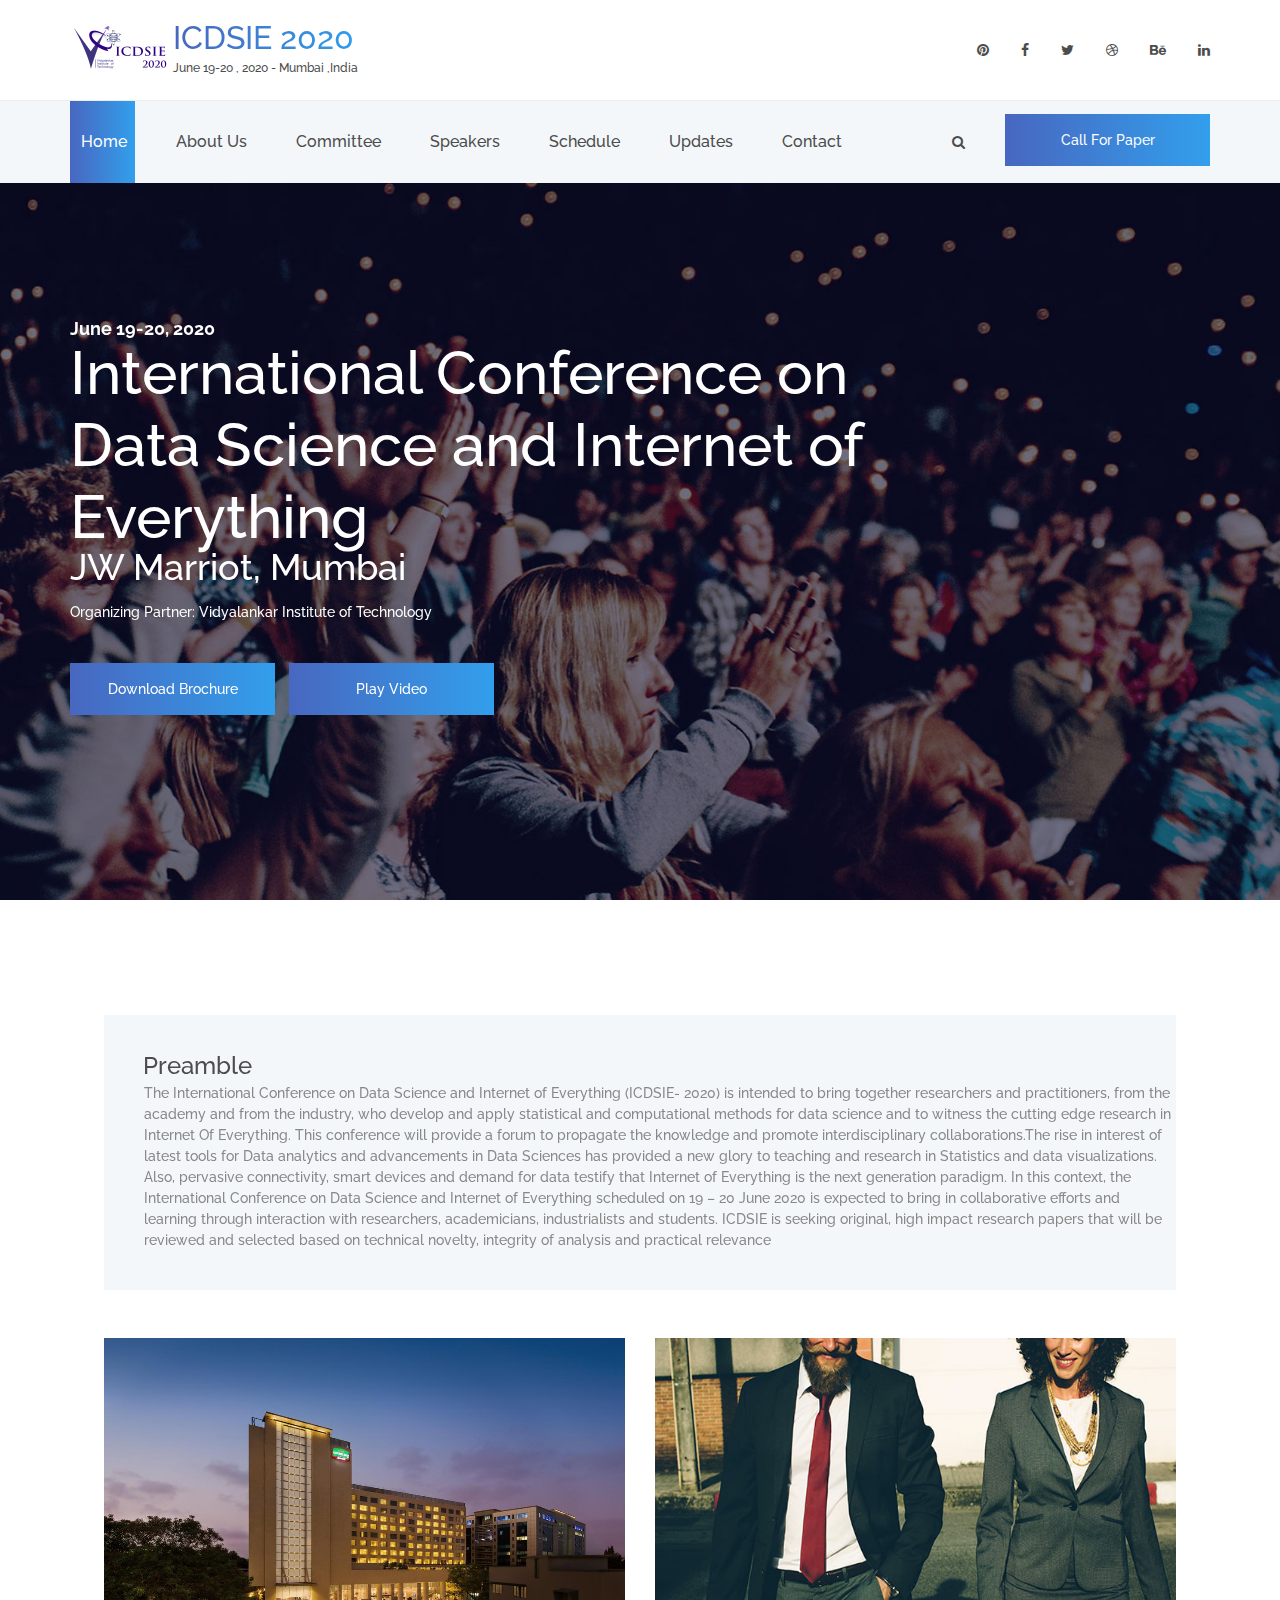
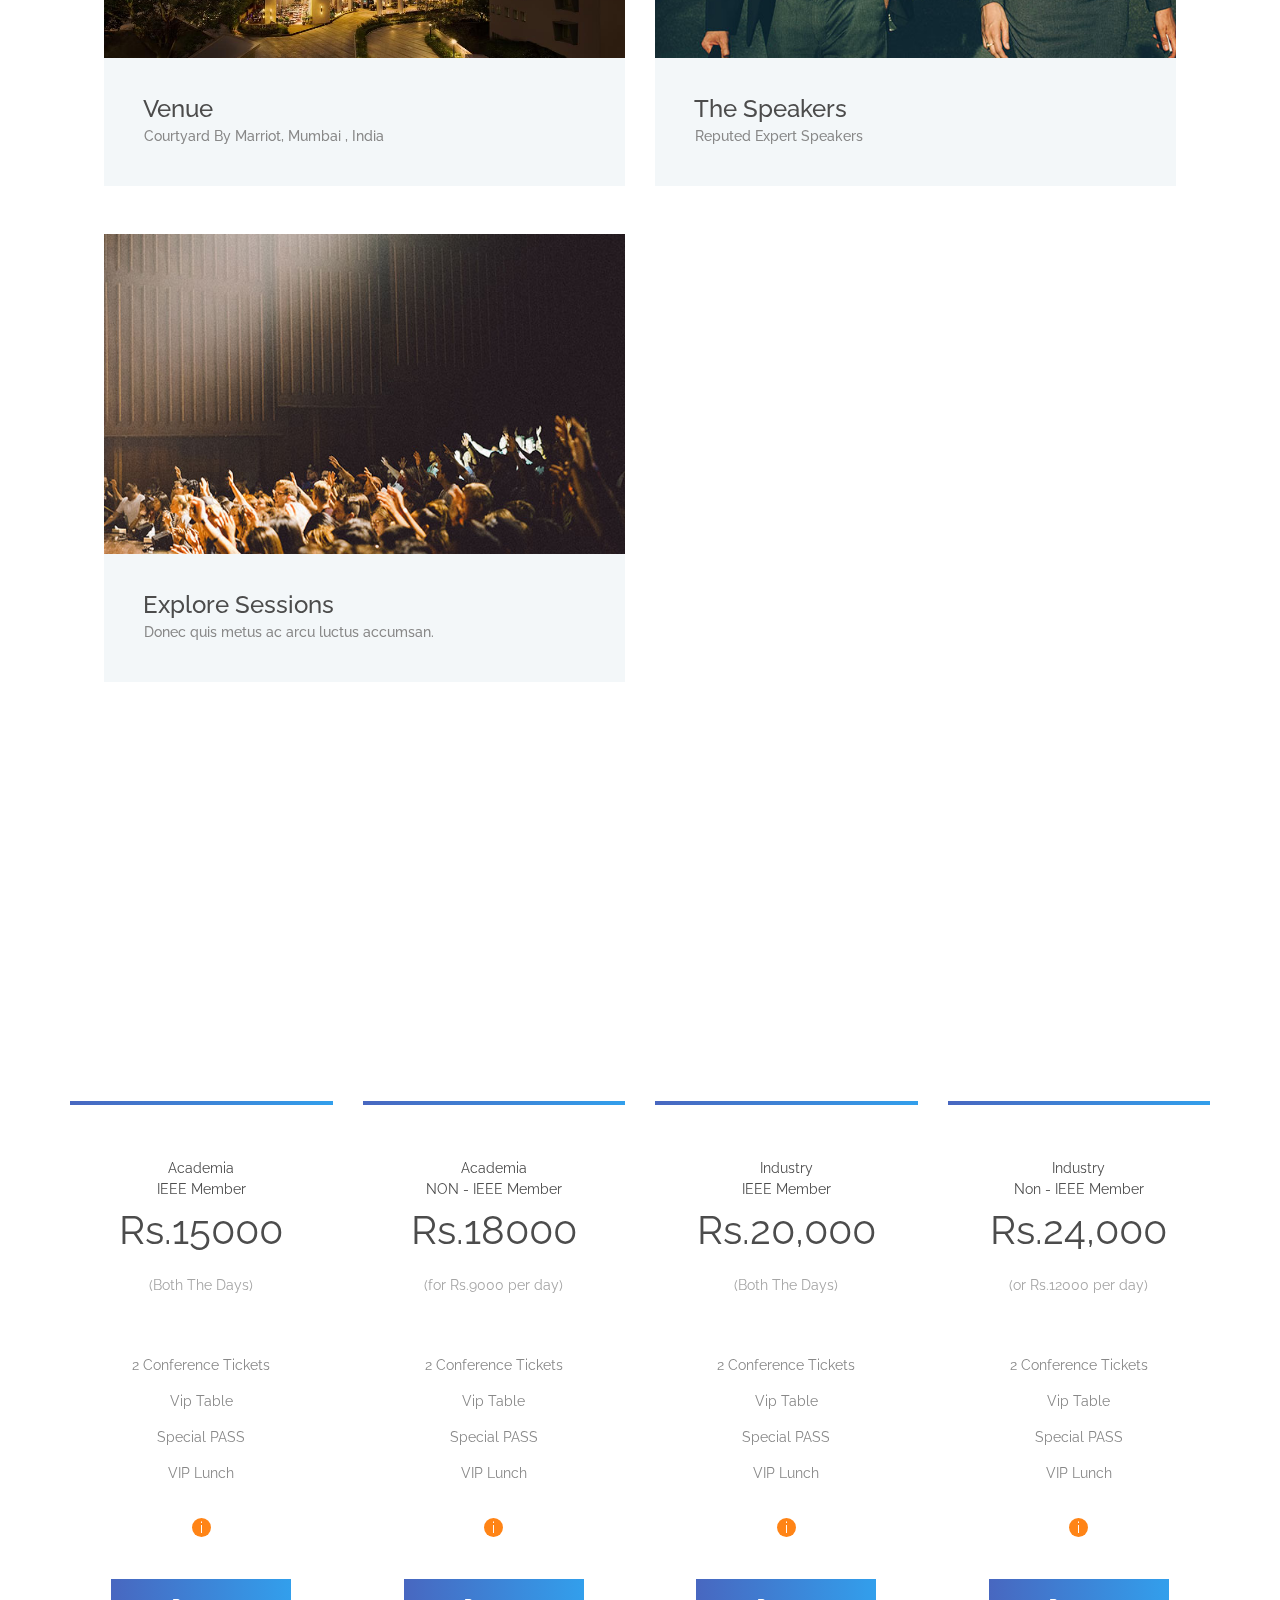
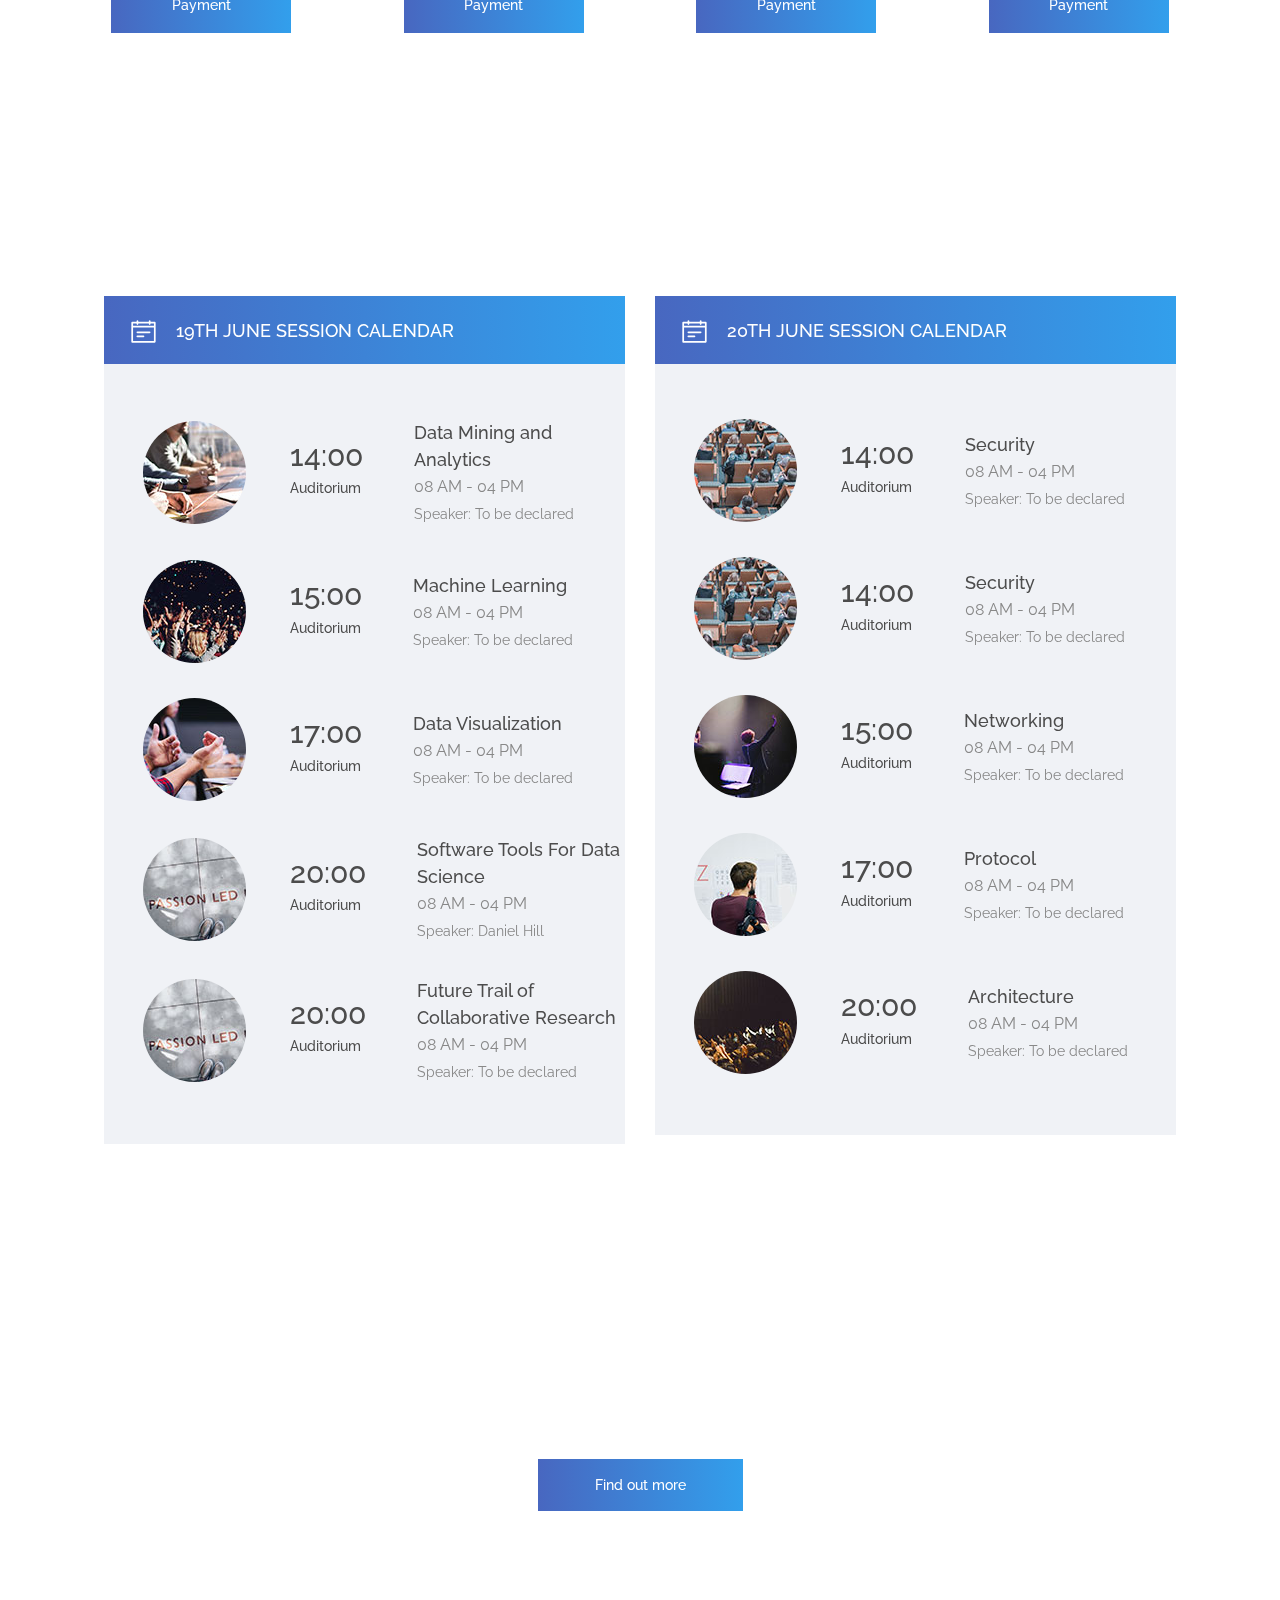
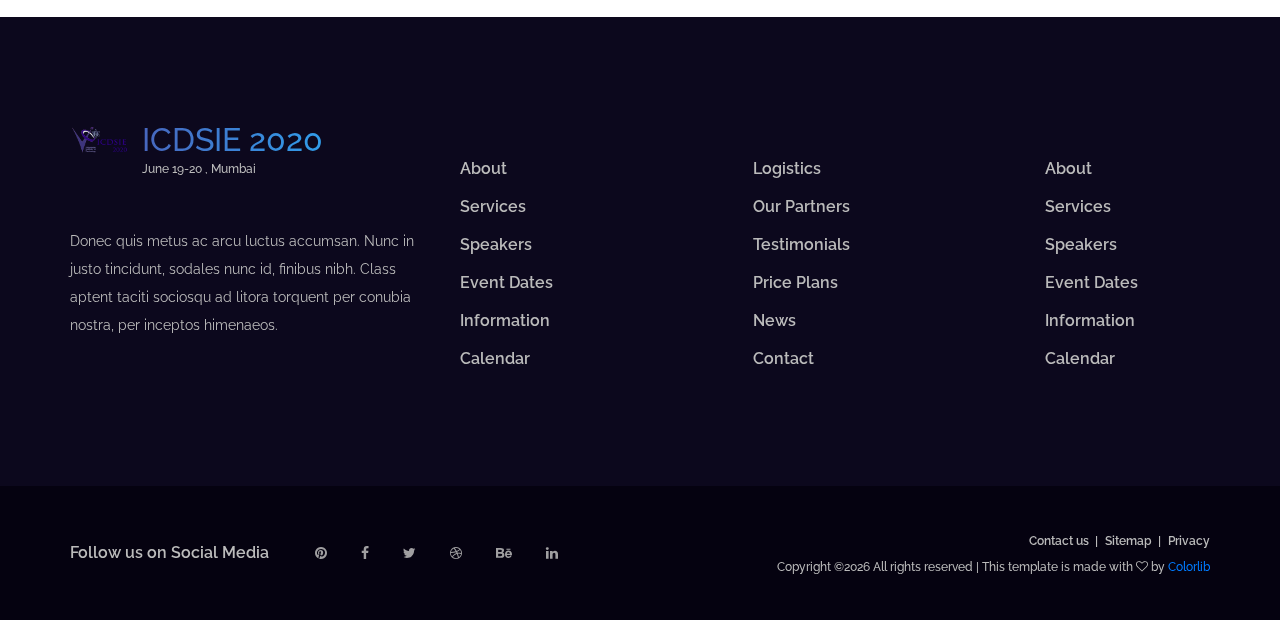
==== index.html @ 47efef25 "06/02-01" ====
<!DOCTYPE html>
<html lang="en">
<head>
<title>ICDSIE: Mumbai Conference</title>
<meta charset="utf-8">
<meta http-equiv="X-UA-Compatible" content="IE=edge">
<meta name="description" content="Conference project">
<meta name="viewport" content="width=device-width, initial-scale=1">
<link rel="stylesheet" type="text/css" href="styles/bootstrap4/bootstrap.min.css">
<link href="plugins/font-awesome-4.7.0/css/font-awesome.min.css" rel="stylesheet" type="text/css">
<link rel="stylesheet" type="text/css" href="plugins/OwlCarousel2-2.2.1/owl.carousel.css">
<link rel="stylesheet" type="text/css" href="plugins/OwlCarousel2-2.2.1/owl.theme.default.css">
<link rel="stylesheet" type="text/css" href="plugins/OwlCarousel2-2.2.1/animate.css">
<link rel="stylesheet" type="text/css" href="styles/main_styles.css">
<link rel="stylesheet" type="text/css" href="styles/responsive.css">
</head>
<body>

<div class="super_container">

	<!-- Menu -->

	<div class="menu trans_500">
		<div class="menu_content d-flex flex-column align-items-center justify-content-center text-center">
			<div class="menu_close_container"><div class="menu_close"></div></div>
			<div class="logo menu_logo">
				<a href="#">
					<div class="logo_container d-flex flex-row align-items-start justify-content-start">
						<div class="logo_image"><div><img src="images/logo2.png" alt=""></div></div>
						<div class="logo_content">
							<div class="logo_text logo_text_not_ie">ICDSIE</div>
							<div class="logo_sub">June 19-20, 2020</div>
						</div>
					</div>
				</a>
			</div>
			<ul>
				<li class="menu_item"><a href="index.html">Home</a></li>
				<li class="menu_item"><a href="#">About us</a></li>
				<li class="menu_item"><a href="#">Speakers</a></li>
				<li class="menu_item"><a href="#">Tickets</a></li>
				<li class="menu_item"><a href="news.html">News</a></li>
				<li class="menu_item"><a href="contact.html">Contact</a></li>
			</ul>
		</div>
		<div class="menu_social">
			<div class="menu_social_title">Follow us on Social Media</div>
			<ul>
				<li><a href="#"><i class="fa fa-pinterest" aria-hidden="true"></i></a></li>
				<li><a href="#"><i class="fa fa-facebook" aria-hidden="true"></i></a></li>
				<li><a href="#"><i class="fa fa-twitter" aria-hidden="true"></i></a></li>
				<li><a href="#"><i class="fa fa-dribbble" aria-hidden="true"></i></a></li>
				<li><a href="#"><i class="fa fa-behance" aria-hidden="true"></i></a></li>
				<li><a href="#"><i class="fa fa-linkedin" aria-hidden="true"></i></a></li>
			</ul>
		</div>
	</div>
	
	<!-- Home -->

	<div class="home">
		<!-- <div class="home_background" style="background-image: url(images/index.jpg)"></div> -->
		<div class="parallax_background parallax-window" data-parallax="scroll" data-image-src="images/index.jpg" data-speed="0.8"></div>

		<!-- Header -->

		<header class="header" id="header">
			<div>
				<div class="header_top">
					<div class="container">
						<div class="row">
							<div class="col">
								<div class="header_top_content d-flex flex-row align-items-center justify-content-start">
									<div>
										<a href="#">
											<div style="width:300px" class="logo_container d-flex flex-row align-items-start justify-content-start">
												<div class="logo_image" style="width:90px"><div style="width:200px"><img src="images/logo2.png" alt="" style="height:50px;" ></div></div>
												<div class="logo_content">
													<div id="logo_text" class="logo_text logo_text_not_ie">ICDSIE 2020</div>
													<div class="logo_sub">June 19-20 , 2020 - Mumbai ,India</div>
												</div>
											</div>
										</a>	
									</div>
									<div class="header_social ml-auto">
										<ul>
											<li><a href="#"><i class="fa fa-pinterest" aria-hidden="true"></i></a></li>
											<li><a href="#"><i class="fa fa-facebook" aria-hidden="true"></i></a></li>
											<li><a href="#"><i class="fa fa-twitter" aria-hidden="true"></i></a></li>
											<li><a href="#"><i class="fa fa-dribbble" aria-hidden="true"></i></a></li>
											<li><a href="#"><i class="fa fa-behance" aria-hidden="true"></i></a></li>
											<li><a href="#"><i class="fa fa-linkedin" aria-hidden="true"></i></a></li>
										</ul>
									</div>
									<div class="hamburger ml-auto"><i class="fa fa-bars" aria-hidden="true"></i></div>
								</div>
							</div>
						</div>
					</div>
				</div>
				<div class="header_nav" id="header_nav_pin">
					<div class="header_nav_inner">
						<div class="header_nav_container">
							<div class="container">
								<div class="row">
									<div class="col">
										<div class="header_nav_content d-flex flex-row align-items-center justify-content-start">
											<nav class="main_nav">
												<ul>
													<li class="active"><a href="index.html">Home</a></li>
													<li><a href="aboutus.html">About Us</a></li>
													<li><a href="speakers.html">Committee</a></li>
                                                    <li><a href="speakers.html">Speakers</a></li>
													<li><a href="schedule.html">Schedule</a></li>
													<li><a href="news.html">Updates</a></li>
													<li><a href="contact.html">Contact</a></li>
												</ul>
											</nav>
											<div class="header_extra ml-auto">
												<div class="header_search"><i class="fa fa-search" aria-hidden="true"></i></div>
												<div class="button header_button"><a href="CallforPaper_for_website_without_technical_logos.pdf" download>Call For Paper</a></div>
											</div>
										</div>
									</div>
								</div>
							</div>
						</div>
						<div class="search_container">
							<div class="container">
								<div class="row">
									<div class="col">
										<div class="search_content d-flex flex-row align-items-center justify-content-end">
											<form action="#" id="search_container_form" class="search_container_form">
												<input type="text" class="search_container_input" placeholder="Search" required>
												<button class="search_container_button"><i class="fa fa-search" aria-hidden="true"></i></button>
											</form>
										</div>
									</div>
								</div>
							</div>
						</div>
					</div>
				</div>	
			</div>
		</header>

		<div class="home_content_container">
			<div class="container">
				<div class="row">
					<div class="col">
						<div class="home_content">
							<div class="home_date">June 19-20, 2020</div>
							<div class="home_title">International Conference on Data Science and Internet of Everything</div>
							<div class="home_location">JW Marriot, Mumbai</div>
							<div class="home_text">Organizing Partner: Vidyalankar Institute of Technology</div>
							<div class="home_buttons">
								<div class="button home_button"><a href="#">Download Brochure</a></div>
								<div class="button home_button"><a href="#">Play Video</a></div>
							</div>
						</div>
					</div>
				</div>
			</div>
		</div>
	</div>

	<!-- Intro -->

	<div class="intro">
		<div class="intro_content d-flex flex-row flex-wrap align-items-start justify-content-between">

			<!-- Intro Item -->
			<div class="intro_item" style="width:100%">
				<div class="intro_body">
					<div class="intro_title"><a href="#">Preamble</a></div>
					<div class="intro_subtitle" style="text-justify:inter-word">The International Conference on Data Science and Internet of Everything (ICDSIE- 2020) is intended to bring together researchers and practitioners, from the academy and from the industry, who develop and apply statistical and computational methods for data science and to witness the cutting edge research in Internet Of Everything. 
        This conference will provide a forum to propagate the knowledge and promote interdisciplinary collaborations.The rise in interest of latest tools for Data analytics and advancements in Data Sciences has provided a new glory to teaching and research in Statistics and data visualizations. Also, pervasive connectivity, smart devices and demand for data testify that Internet of Everything is the next generation paradigm. In this context, the International Conference on Data Science and Internet of Everything scheduled on 19 – 20 June 2020 is expected to bring in collaborative efforts and learning through interaction with researchers, academicians, industrialists and students.
        ICDSIE is seeking original, high impact research papers that will be reviewed and selected based on technical novelty, integrity of analysis and practical relevance
</div>
				</div>
			</div>

			<!-- Intro Item -->
			<div class="intro_item">
				<div class="intro_image"><img src="images/venue_courtyard_marriot_mumbai.jpg" height="320px" width="100%" alt=""></div>
				<div class="intro_body">
					<div class="intro_title"><a href="contact.html">Venue</a></div>
					<div class="intro_subtitle">Courtyard By Marriot, Mumbai , India</div>
				</div>
			</div>

			<!-- Intro Item -->
			<div class="intro_item">
				<div class="intro_image"><img src="images/intro_3.jpg" height="320px" alt=""></div>
				<div class="intro_body">
					<div class="intro_title"><a href="speakers.html">The Speakers</a></div>
					<div class="intro_subtitle">Reputed Expert Speakers</div>
				</div>
			</div>

			<!-- Intro Item -->
			<div class="intro_item">
				<div class="intro_image"><img src="images/intro_4.jpg" height="320px" alt=""></div>
				<div class="intro_body">
					<div class="intro_title"><a href="schedule.html">Explore Sessions</a></div>
					<div class="intro_subtitle">Donec quis metus ac arcu luctus accumsan.</div>
				</div>
			</div>

					</div>
	</div>

	<!-- Pricing -->

	<div class="pricing">
		<div class="parallax_background parallax-window" data-parallax="scroll" data-image-src="images/pricing.jpg" data-speed="0.8"></div>
		<div class="container">
			<div class="row">
				<div class="col text-center">
					<div class="pricing_section_title">Conference Fees Plans</div>
				</div>
			</div>
			<div class="row pricing_row">
				
				<!-- Pricing Item -->
				<div class="col-lg-3 pricing_col">
					<div class="pricing_item">
						<div class="pricing_item_content">
							<div class="pricing_level">Academia</div>
                            <div class="pricing_level">IEEE Member</div>
							<div class="pricing_price" style = "font-size:40px;">Rs.15000 <br><br></div><div style = "font-size=25">(Both The Days)</div>
							<ul class="pricing_list">
								<li>2 Conference Tickets</li>
								<li>Vip Table</li>
								<li>Special PASS</li>
								<li>VIP Lunch</li>
							</ul>
							<div class="pricing_info">
								<a href="#">i</a>
							</div>
							<div class="button pricing_button"><a href="#">Payment</a></div>
						</div>
					</div>
				</div>
                
                <div class="col-lg-3 pricing_col">
					<div class="pricing_item">
						<div class="pricing_item_content">
							<div class="pricing_level">Academia</div>
                            <div class="pricing_level">NON - IEEE Member<br></div>
							<div class="pricing_price" style = "font-size:40px;">Rs.18000<br><br></div><div style = "font-size=25">(for Rs.9000 per day)</div>
							<ul class="pricing_list">
								<li>2 Conference Tickets</li>
								<li>Vip Table</li>
								<li>Special PASS</li>
								<li>VIP Lunch</li>
							</ul>
							<div class="pricing_info">
								<a href="#">i</a>
							</div>
							<div class="button pricing_button"><a href="#">Payment</a></div>
						</div>
					</div>
				</div>
                
                

				<!-- Pricing Item -->
				<div class="col-lg-3 pricing_col">
					<div class="pricing_item">
						<div class="pricing_item_content">
							<div class="pricing_level">Industry</div>
                            <div class="pricing_level">IEEE Member</div>
							<div class="pricing_price" style = "font-size:40px;">Rs.20,000 <br><br></div><div style = "font-size=25">(Both The Days)</div>
							<ul class="pricing_list">
								<li>2 Conference Tickets</li>
								<li>Vip Table</li>
								<li>Special PASS</li>
								<li>VIP Lunch</li>
							</ul>
							<div class="pricing_info">
								<a href="#">i</a>
							</div>
							<div class="button pricing_button"><a href="#">Payment</a></div>
						</div>
					</div>
				</div>
                <!-- Pricing Item -->
				<div class="col-lg-3 pricing_col">
					<div class="pricing_item">
						<div class="pricing_item_content">
							<div class="pricing_level">Industry</div>
                            <div class="pricing_level">Non - IEEE Member</div>
							<div class="pricing_price" style = "font-size:40px;">Rs.24,000 <br><br></div><div style = "font-size=25">(or Rs.12000 per day)</div>
							<ul class="pricing_list">
								<li>2 Conference Tickets</li>
								<li>Vip Table</li>
								<li>Special PASS</li>
								<li>VIP Lunch</li>
							</ul>
							<div class="pricing_info">
								<a href="#">i</a>
							</div>
							<div class="button pricing_button"><a href="#">Payment</a></div>
						</div>
					</div>
				</div>
			</div>
		</div>
	</div>

	<!-- Calendar -->

	<div class="calendar">
		<div class="container reset_container">
			<div class="row">
				<div class="col-xl-6 calendar_col">
					<div class="calendar_container">
						<div class="calendar_title_bar d-flex flex-row align-items-center justify-content-start">
							<div><div class="calendar_icon"><img src="images/calendar.svg" alt=""></div></div>
							<div class="calendar_title">19th June Session calendar</div>
						</div>
						<div class="calendar_items">
							
							<!-- Calendar Item -->
							<div class="calendar_item d-flex flex-row align-items-center justify-content-start">
								<div><div class="calendar_item_image"><img src="images/event_1.jpg" alt=""></div></div>
								<div class="calendar_item_time">
									<div>14:00</div>
									<div>Auditorium</div>
								</div>
								<div class="calendar_item_text">
									<div>Data Mining and Analytics</div>
									<div>08 AM - 04 PM</div>
									<div>Speaker: To be declared</div>
								</div>
							</div>

							<!-- Calendar Item -->
							<div class="calendar_item d-flex flex-row align-items-center justify-content-start">
								<div><div class="calendar_item_image"><img src="images/event_2.jpg" alt=""></div></div>
								<div class="calendar_item_time">
									<div>15:00</div>
									<div>Auditorium</div>
								</div>
								<div class="calendar_item_text">
									<div>Machine Learning</div>
									<div>08 AM - 04 PM</div>
									<div>Speaker: To be declared</div>
								</div>
							</div>

							<!-- Calendar Item -->
							<div class="calendar_item d-flex flex-row align-items-center justify-content-start">
								<div><div class="calendar_item_image"><img src="images/event_3.jpg" alt=""></div></div>
								<div class="calendar_item_time">
									<div>17:00</div>
									<div>Auditorium</div>
								</div>
								<div class="calendar_item_text">
									<div>Data Visualization</div>
									<div>08 AM - 04 PM</div>
									<div>Speaker: To be declared</div>
								</div>
							</div>

							<!-- Calendar Item -->
							<div class="calendar_item d-flex flex-row align-items-center justify-content-start">
								<div><div class="calendar_item_image"><img src="images/event_4.jpg" alt=""></div></div>
								<div class="calendar_item_time">
									<div>20:00</div>
									<div>Auditorium</div>
								</div>
								<div class="calendar_item_text">
									<div>Software Tools For Data Science</div>
									<div>08 AM - 04 PM</div>
									<div>Speaker: Daniel Hill</div>
								</div>
							</div>
                            <!-- Calendar Item -->
							<div class="calendar_item d-flex flex-row align-items-center justify-content-start">
								<div><div class="calendar_item_image"><img src="images/event_4.jpg" alt=""></div></div>
								<div class="calendar_item_time">
									<div>20:00</div>
									<div>Auditorium</div>
								</div>
								<div class="calendar_item_text">
									<div>Future Trail of Collaborative Research</div>
									<div>08 AM - 04 PM</div>
									<div>Speaker: To be declared</div>
								</div>
							</div>

						</div>
					</div>
				</div>

				<div class="col-xl-6 calendar_col">
					<div class="calendar_container">
						<div class="calendar_title_bar d-flex flex-row align-items-center justify-content-start">
							<div><div class="calendar_icon"><img src="images/calendar.svg" alt=""></div></div>
							<div class="calendar_title">20th June Session calendar</div>
						</div>
						<div class="calendar_items">
							
							<!-- Calendar Item -->
							<div class="calendar_item d-flex flex-row align-items-center justify-content-start">
								<div><div class="calendar_item_image"><img src="images/event_5.jpg" alt=""></div></div>
								<div class="calendar_item_time">
									<div>14:00</div>
									<div>Auditorium</div>
								</div>
								<div class="calendar_item_text">
									<div>Security</div>
									<div>08 AM - 04 PM</div>
									<div>Speaker: To be declared</div>
								</div>
							</div>
                            <div class="calendar_item d-flex flex-row align-items-center justify-content-start">
								<div><div class="calendar_item_image"><img src="images/event_5.jpg" alt=""></div></div>
								<div class="calendar_item_time">
									<div>14:00</div>
									<div>Auditorium</div>
								</div>
								<div class="calendar_item_text">
									<div>Security</div>
									<div>08 AM - 04 PM</div>
									<div>Speaker: To be declared</div>
								</div>
							</div>

							<!-- Calendar Item -->
							<div class="calendar_item d-flex flex-row align-items-center justify-content-start">
								<div><div class="calendar_item_image"><img src="images/event_6.jpg" alt=""></div></div>
								<div class="calendar_item_time">
									<div>15:00</div>
									<div>Auditorium</div>
								</div>
								<div class="calendar_item_text">
									<div>Networking</div>
									<div>08 AM - 04 PM</div>
									<div>Speaker: To be declared</div>
								</div>
							</div>

							<!-- Calendar Item -->
							<div class="calendar_item d-flex flex-row align-items-center justify-content-start">
								<div><div class="calendar_item_image"><img src="images/event_7.jpg" alt=""></div></div>
								<div class="calendar_item_time">
									<div>17:00</div>
									<div>Auditorium</div>
								</div>
								<div class="calendar_item_text">
									<div>Protocol</div>
									<div>08 AM - 04 PM</div>
									<div>Speaker: To be declared</div>
								</div>
							</div>

							<!-- Calendar Item -->
							<div class="calendar_item d-flex flex-row align-items-center justify-content-start">
								<div><div class="calendar_item_image"><img src="images/event_8.jpg" alt=""></div></div>
								<div class="calendar_item_time">
									<div>20:00</div>
									<div>Auditorium</div>
								</div>
								<div class="calendar_item_text">
									<div>Architecture</div>
									<div>08 AM - 04 PM</div>
									<div>Speaker: To be declared</div>
                                    
								</div>
							</div>

						</div>
					</div>
				</div>

			</div>
		</div>
	</div>

	<!-- Call to action -->

	<div class="cta">
		<div class="parallax_background parallax-window" data-parallax="scroll" data-image-src="images/cta_1.jpg" data-speed="0.8"></div>
		<div class="container">
			<div class="row">
				<div class="col">
					<div class="cta_content text-center">
						<div class="cta_title">Register. Limited Availability!</div>
						<div class="button cta_button"><a href="#">Find out more</a></div>
					</div>
				</div>
			</div>
		</div>
	</div>

	<!-- Footer -->

	<footer class="footer">
		<div class="footer_content">
			<div class="container">
				<div class="row">
					
					<!-- Footer Column -->
					<div class="col-lg-4 footer_col">
						<div class="footer_about">
							<div>
								<a href="#">
									<div class="logo_container d-flex flex-row align-items-start justify-content-start">
										<div class="logo_image"><div><img src="images/logo2.png" alt=""></div></div>
										<div class="logo_content">
											<div id="logo_text" class="logo_text logo_text_not_ie">ICDSIE 2020</div>
											<div class="logo_sub">June 19-20 , Mumbai</div>
										</div>
									</div>
								</a>	
							</div>
							<div class="footer_about_text">
								<p>Donec quis metus ac arcu luctus accumsan. Nunc in justo tincidunt, sodales nunc id, finibus nibh. Class aptent taciti sociosqu ad litora torquent per conubia nostra, per inceptos himenaeos.</p>
							</div>
						</div>
					</div>

					<!-- Footer Column -->
					<div class="col-lg-3 footer_col">
						<div class="footer_links">
							<ul>
								<li><a href="#">About </a></li>
								<li><a href="#">Services</a></li>
								<li><a href="#">Speakers</a></li>
								<li><a href="#">Event Dates</a></li>
								<li><a href="#">Information</a></li>
								<li><a href="#">Calendar</a></li>
							</ul>
						</div>
					</div>

					<!-- Footer Column -->
					<div class="col-lg-3 footer_col">
						<div class="footer_links">
							<ul>
								<li><a href="#">Logistics</a></li>
								<li><a href="#">Our Partners</a></li>
								<li><a href="#">Testimonials</a></li>
								<li><a href="#">Price Plans</a></li>
								<li><a href="#">News</a></li>
								<li><a href="#">Contact</a></li>
							</ul>
						</div>
					</div>

					<!-- Footer Column -->
					<div class="col-lg-2 footer_col">
						<div class="footer_links">
							<ul>
								<li><a href="#">About </a></li>
								<li><a href="#">Services</a></li>
								<li><a href="#">Speakers</a></li>
								<li><a href="#">Event Dates</a></li>
								<li><a href="#">Information</a></li>
								<li><a href="#">Calendar</a></li>
							</ul>
						</div>
					</div>

				</div>
			</div>
		</div>
		<div class="footer_extra">
			<div class="container">
				<div class="row">
					<div class="col">
						<div class="footer_extra_content d-flex flex-lg-row flex-column align-items-lg-center align-items-start justify-content-lg-start justify-content-center">
							<div class="footer_social">
								<div class="footer_social_title">Follow us on Social Media</div>
								<ul class="footer_social_list">
									<li><a href="#"><i class="fa fa-pinterest" aria-hidden="true"></i></a></li>
									<li><a href="#"><i class="fa fa-facebook" aria-hidden="true"></i></a></li>
									<li><a href="#"><i class="fa fa-twitter" aria-hidden="true"></i></a></li>
									<li><a href="#"><i class="fa fa-dribbble" aria-hidden="true"></i></a></li>
									<li><a href="#"><i class="fa fa-behance" aria-hidden="true"></i></a></li>
									<li><a href="#"><i class="fa fa-linkedin" aria-hidden="true"></i></a></li>
								</ul>
							</div>
							<div class="footer_extra_right ml-lg-auto text-lg-right">
								<div class="footer_extra_links">
									<ul>
										<li><a href="contact.html">Contact us</a></li>
										<li><a href="#">Sitemap</a></li>
										<li><a href="#">Privacy</a></li>
									</ul>
								</div>
								<div class="copyright"><!-- Link back to Colorlib can't be removed. Template is licensed under CC BY 3.0. -->
Copyright &copy;<script>document.write(new Date().getFullYear());</script> All rights reserved | This template is made with <i class="fa fa-heart-o" aria-hidden="true"></i> by <a href="https://colorlib.com" target="_blank">Colorlib</a>
<!-- Link back to Colorlib can't be removed. Template is licensed under CC BY 3.0. --></div>
							</div>
						</div>
					</div>
				</div>
			</div>
		</div>
	</footer>
		
</div>

<script src="js/jquery-3.2.1.min.js"></script>
<script src="styles/bootstrap4/popper.js"></script>
<script src="styles/bootstrap4/bootstrap.min.js"></script>
<script src="plugins/OwlCarousel2-2.2.1/owl.carousel.js"></script>
<script src="plugins/easing/easing.js"></script>
<script src="plugins/parallax-js-master/parallax.min.js"></script>
<script src="js/custom.js"></script>
</body>
</html>
---- styles/main_styles.css ----
@charset "utf-8";
/* CSS Document */

/******************************

[Table of Contents]

1. Fonts
2. Body and some general stuff
3. Menu
4. Home
	4.1 Header
5. Intro
6. Pricing
7. Calendar
8. Call to action
9. Footer



******************************/

/***********
1. Fonts
***********/

@import url('https://fonts.googleapis.com/css?family=Raleway:300,400,400i,500,600,700,800,900');

/*********************************
2. Body and some general stuff
*********************************/

*
{
	margin: 0;
	padding: 0;
	-webkit-font-smoothing: antialiased;
	-webkit-text-shadow: rgba(0,0,0,.01) 0 0 1px;
	text-shadow: rgba(0,0,0,.01) 0 0 1px;
}
body
{
	font-family: 'Raleway', sans-serif;
	font-size: 14px;
	font-weight: 400;
	background: #FFFFFF;
	color: #a5a5a5;
}
div
{
	display: block;
	position: relative;
	-webkit-box-sizing: border-box;
    -moz-box-sizing: border-box;
    box-sizing: border-box;
}
ul
{
	list-style: none;
	margin-bottom: 0px;
}
p
{
	font-family: 'Raleway', sans-serif;
	font-size: 14px;
	line-height: 2;
	font-weight: 400;
	color: #929191;
	-webkit-font-smoothing: antialiased;
	-webkit-text-shadow: rgba(0,0,0,.01) 0 0 1px;
	text-shadow: rgba(0,0,0,.01) 0 0 1px;
}
p a
{
	display: inline;
	position: relative;
	color: inherit;
	border-bottom: solid 1px #ffa07f;
	-webkit-transition: all 200ms ease;
	-moz-transition: all 200ms ease;
	-ms-transition: all 200ms ease;
	-o-transition: all 200ms ease;
	transition: all 200ms ease;
}
p:last-of-type
{
	margin-bottom: 0;
}
a
{
	-webkit-transition: all 200ms ease;
	-moz-transition: all 200ms ease;
	-ms-transition: all 200ms ease;
	-o-transition: all 200ms ease;
	transition: all 200ms ease;
}
a, a:hover, a:visited, a:active, a:link
{
	text-decoration: none;
	-webkit-font-smoothing: antialiased;
	-webkit-text-shadow: rgba(0,0,0,.01) 0 0 1px;
	text-shadow: rgba(0,0,0,.01) 0 0 1px;
}
p a:active
{
	position: relative;
	color: #FF6347;
}
p a:hover
{
	color: #FFFFFF;
	background: #ffa07f;
}
p a:hover::after
{
	opacity: 0.2;
}
::selection
{
	background: #329fec;
	color: #FFFFFF;
}
p::selection
{
	
}
h1{font-size: 48px;}
h2{font-size: 36px;}
h3{font-size: 24px;}
h4{font-size: 18px;}
h5{font-size: 14px;}
h1, h2, h3, h4, h5, h6
{
	font-family: 'Raleway', sans-serif;
	-webkit-font-smoothing: antialiased;
	-webkit-text-shadow: rgba(0,0,0,.01) 0 0 1px;
	text-shadow: rgba(0,0,0,.01) 0 0 1px;
}
h1::selection, 
h2::selection, 
h3::selection, 
h4::selection, 
h5::selection, 
h6::selection
{
	
}
.form-control
{
	color: #db5246;
}
section
{
	display: block;
	position: relative;
	box-sizing: border-box;
}
.clear
{
	clear: both;
}
.clearfix::before, .clearfix::after
{
	content: "";
	display: table;
}
.clearfix::after
{
	clear: both;
}
.clearfix
{
	zoom: 1;
}
.float_left
{
	float: left;
}
.float_right
{
	float: right;
}
.trans_200
{
	-webkit-transition: all 200ms ease;
	-moz-transition: all 200ms ease;
	-ms-transition: all 200ms ease;
	-o-transition: all 200ms ease;
	transition: all 200ms ease;
}
.trans_300
{
	-webkit-transition: all 300ms ease;
	-moz-transition: all 300ms ease;
	-ms-transition: all 300ms ease;
	-o-transition: all 300ms ease;
	transition: all 300ms ease;
}
.trans_400
{
	-webkit-transition: all 400ms ease;
	-moz-transition: all 400ms ease;
	-ms-transition: all 400ms ease;
	-o-transition: all 400ms ease;
	transition: all 400ms ease;
}
.trans_500
{
	-webkit-transition: all 500ms ease;
	-moz-transition: all 500ms ease;
	-ms-transition: all 500ms ease;
	-o-transition: all 500ms ease;
	transition: all 500ms ease;
}
.fill_height
{
	height: 100%;
}
.super_container
{
	width: 100%;
	overflow: hidden;
}
.prlx_parent
{
	overflow: hidden;
}
.prlx
{
	height: 130% !important;
}
.parallax-window
{
    min-height: 400px;
    background: transparent;
}
.parallax_background
{
	position: absolute;
	top: 0;
	left: 0;
	width: 100%;
	height: 100%;
}
.nopadding
{
	padding: 0px !important;
}
.reset_container
{
	max-width: 100%;
	padding-left: 0;
	padding-right: 0;
}
.button
{
	width: 205px;
	height: 52px;
	text-align: center;
	overflow: hidden;
	margin-bottom: 5px;
}
.button::before
{
	display: block;
	position: absolute;
	top: 0;
	left: 0;
	width: 200%;
	height: 100%;
	content: '';
	background-color: #4867c0;
	background-image: linear-gradient(to right, #4867c0, #329fec, #4867c0);
	background: #4867c0;
	background: linear-gradient(to right, #4867c0, #329fec, #4867c0);
	-webkit-transition: all 200ms ease;
	-moz-transition: all 200ms ease;
	-ms-transition: all 200ms ease;
	-o-transition: all 200ms ease;
	transition: all 200ms ease;
}
.button a
{
	display: block;
	position: relative;
	line-height: 52px;
	font-size: 14px;
	font-weight: 500;
	color: #FFFFFF;
	z-index: 1;
}
.button:hover::before
{
	left: -100%;
}

/*********************************
3. Menu
*********************************/

.menu
{
	position: fixed;
	width: 100vw;
	height: 100vh;
	background-color: #4867c0;
	background-image: linear-gradient(to right, #4867c0, #329fec);
	background: #4867c0;
	background: linear-gradient(to right, #4867c0, #329fec);
	z-index: 101;
	opacity: 0;
	visibility: hidden;
}
.menu.active
{
	opacity: 0.98;
	visibility: visible;
}
.menu_content
{
	width: 100%;
	height: 100%;
}
.menu_item
{
	position: relative;
	margin-bottom: 3px;
}
.menu_item:last-child
{
	margin-bottom: 0px;
}
.menu_logo
{
	margin-bottom: 38px;
}
.menu_logo a img
{
	
}
.menu_logo .logo_text,
.menu_logo .logo_sub
{
	color: #FFFFFF;
}
.menu_item a
{
	display: inline-block;
	position: relative;
	font-size: 30px;
	color: #FFFFFF;
	font-weight: 500;
}
.menu_item a::after
{
	display: block;
	position: absolute;
	top: 52%;
	left: 0;
	width: 0;
	height: 4px;
	background: #FFFFFF;
	letter-spacing: 2px;
	content: '';
	z-index: 10;
	pointer-events: none;
	-webkit-transition: all 200ms ease;
	-moz-transition: all 200ms ease;
	-ms-transition: all 200ms ease;
	-o-transition: all 200ms ease;
	transition: all 400ms ease;
}
.menu_item:hover a::after
{
	width: 100%;
}
.menu_close_container
{
	position: absolute;
	top: 94px;
	right: 122px;
	width: 21px;
	height: 21px;
	cursor: pointer;
	-webkit-transform: rotate(45deg);
	-moz-transform: rotate(45deg);
	-ms-transform: rotate(45deg);
	-o-transform: rotate(45deg);
	transform: rotate(45deg);
}
.menu_close
{
	top: 9px;
	width: 21px;
	height: 3px;
	background: #FFFFFF;
	-webkit-transition: all 200ms ease;
	-moz-transition: all 200ms ease;
	-ms-transition: all 200ms ease;
	-o-transition: all 200ms ease;
	transition: all 200ms ease;
}
.menu_close::after
{
	display: block;
	position: absolute;
	top: -9px;
	left: 9px;
	content: '';
	width: 3px;
	height: 21px;
	background: #FFFFFF;
	-webkit-transition: all 200ms ease;
	-moz-transition: all 200ms ease;
	-ms-transition: all 200ms ease;
	-o-transition: all 200ms ease;
	transition: all 200ms ease;
}
.menu_close_container:hover .menu_close,
.menu_close_container:hover .menu_close::after
{
	background: #4867c0;
}
.menu_social
{
	position: absolute;
	left: 50%;
	-webkit-transform: translateX(-50%);
	-moz-transform: translateX(-50%);
	-ms-transform: translateX(-50%);
	-o-transform: translateX(-50%);
	transform: translateX(-50%);
	bottom: 15px;
}
.menu_social_title
{
	display: inline-block;
	font-weight: 500;
	color: #bbbbbb;
}
.menu_social ul
{
	display: inline-block;
	margin-left: 25px;
	white-space: nowrap;
}
.menu_social ul li
{
	display: inline-block;
}
.menu_social ul li:not(:last-child)
{
	margin-right: 15px;
}
.menu_social ul li a i
{
	color: #bbbbbb;
	-webkit-transition: all 200ms ease;
	-moz-transition: all 200ms ease;
	-ms-transition: all 200ms ease;
	-o-transition: all 200ms ease;
	transition: all 200ms ease;
	padding: 5px;
}
.menu_social ul li a i:hover
{
	color: #FFFFFF;
}

/*********************************
4. Home
*********************************/

.home
{
	width: 100%;
	height: 100vh;
}
.home_background
{
	position: absolute;
	top: 0;
	left: 0;
	width: 100%;
	height: 100%;
	background-repeat: no-repeat;
	background-size: cover;
	background-position: center center;
}
.home_content_container
{
	position: absolute;
	left: 0;
	top: 35%;
	width: 100%;
}
.home_content
{
	max-width: 800px;
}
.home_date
{
	font-size: 18px;
	font-weight: 700;
	color: #FFFFFF;
}
.home_title
{
	font-size: 60px;
	font-weight: 500;
	color: #FFFFFF;
	margin-top: -5px;
	line-height: 1.2;
}
.home_location
{
	font-size: 36px;
	font-weight: 500;
	color: #FFFFFF;
	margin-top: -13px;
}
.home_text
{
	font-size: 14px;
	font-weight: 500;
	color: #FFFFFF;
	line-height: 2.14;
	margin-top: 4px;
}
.home_buttons
{
	margin-top: 35px;
}
.home_button
{
	display: inline-block;
}
.home_button:not(:last-child)
{
	margin-right: 10px;
}

/*********************************
4.1 Header
*********************************/

.header
{
	position: fixed;
	top: 0;
	left: 0;
	width: 100%;
	background: #FFFFFF;
	z-index: 100;
}
.header.scrolled
{
	position: fixed;
	top: -127px;
	left: 0;
}
.header_top
{
	width: 100%;
	z-index: 2;
}
.header_top_content
{
	height: 100px;
	-webkit-transition: all 200ms ease;
	-moz-transition: all 200ms ease;
	-ms-transition: all 200ms ease;
	-o-transition: all 200ms ease;
	transition: all 200ms ease;
}
.logo_image div
{
	width: 59px;
	height: 46px;
}
.logo_image div img
{
	max-width: 100%;
}
.logo_content
{
	padding-left: 13px;
}
.logo_text
{
	line-height: 0.94;
	color: #4867c0;
	font-size: 32px;
	font-weight: 500;
	text-align: left;
}
.logo_text_not_ie
{
	background-image: -webkit-linear-gradient(left, #4867c0, #329fec); /* For Chrome and Safari */
    background-image: -moz-linear-gradient(left, #4867c0, #329fec); /* For old Fx (3.6 to 15) */
    background-image: -ms-linear-gradient(left, #4867c0, #329fec); /* For pre-releases of IE 10*/
    background-image: -o-linear-gradient(left, #4867c0, #329fec); /* For old Opera (11.1 to 12.0) */
    background-image: linear-gradient(to right, #4867c0, #329fec); /* Standard syntax; must be last */
    color:transparent;
    -webkit-background-clip: text;
    background-clip: text;
}
.logo_sub
{
	font-size: 12px;
	font-weight: 500;
	color: #4c4c4c;
	margin-top: 5px;
}
.header_social ul
{
	margin-right: -5px;
}
.header_social ul li
{
	display: inline-block;
}
.header_social ul li:not(:last-child)
{
	margin-right: 18px;
}
.header_social ul li a i
{
	color: #4c4c4c;
	padding: 5px;
	-webkit-transition: all 200ms ease;
	-moz-transition: all 200ms ease;
	-ms-transition: all 200ms ease;
	-o-transition: all 200ms ease;
	transition: all 200ms ease;
}
.header_social ul li a i:hover
{
	color: #329fec;
}
.hamburger
{
	display: none;
	cursor: pointer;
}
.hamburger i
{
	font-size: 18px;
	color: #4c4c4c;
	-webkit-transition: all 200ms ease;
	-moz-transition: all 200ms ease;
	-ms-transition: all 200ms ease;
	-o-transition: all 200ms ease;
	transition: all 200ms ease;
}
.hamburger i:hover
{
	color: #329fec;
}
.header_nav
{
	border-top: solid 1px #e9eef2;
	z-index: 2;
}
.header_nav_inner
{
	width: 100%;
}
.header_nav_container
{
	z-index: 1;
	background: #f3f7f9;
}
.header_nav_content
{
	height: 82px;
}
.main_nav
{
	height: 100%;
}
.main_nav ul
{
	height: 100%;
}
.main_nav ul li
{
	display: inline-block;
	position: relative;
	height: 100%;
}
.main_nav ul li::after
{
	display: block;
	position: absolute;
	top: 0;
	left: 0;
	width: 100%;
	height: 100%;
	content: '';
	background-color: #4867c0;
	background-image: linear-gradient(to right, #4867c0, #329fec);
	background: #4867c0;
	background: linear-gradient(to right, #4867c0, #329fec);
	opacity: 0;
	z-index: 0;
	-webkit-transition: all 200ms ease;
	-moz-transition: all 200ms ease;
	-ms-transition: all 200ms ease;
	-o-transition: all 200ms ease;
	transition: all 200ms ease;
}
.main_nav ul li:not(:last-child)
{
	margin-right: 26px;
}
.main_nav ul li:hover::after,
.main_nav ul li.active::after
{
	opacity: 1;
}
.main_nav ul li a
{
	display: block;
	position: relative;
	height: 100%;
	line-height: 82px;
	font-size: 16px;
	font-weight: 500;
	color: #4c4c4c;
	padding-left: 11px;
	padding-right: 8px;
	z-index: 1;
	-webkit-transition: all 200ms ease;
	-moz-transition: all 200ms ease;
	-ms-transition: all 200ms ease;
	-o-transition: all 200ms ease;
	transition: all 200ms ease;
}
.main_nav ul li a:hover,
.main_nav ul li.active a
{
	color: #FFFFFF;
}
.search_container
{
	position: absolute;
	left: 0;
	bottom: 0;
	width: 100%;
	background-color: #4867c0;
	background-image: linear-gradient(to right, #4867c0, #329fec);
	background: #4867c0;
	background: linear-gradient(to right, #4867c0, #329fec);
	z-index: 0;
	-webkit-transition: all 200ms ease;
	-moz-transition: all 200ms ease;
	-ms-transition: all 200ms ease;
	-o-transition: all 200ms ease;
	transition: all 200ms ease;
}
.search_container.active
{
	bottom: -60px;
}
.search_content
{
	width: 100%;
	height: 60px;
}
.search_container_form
{
	position: relative;
	width: 300px;
}
.search_container_input
{
	width: 100%;
	height: 40px;
	border: none;
	outline: none;
	padding-left: 20px;
}
.search_container_button
{
	position: absolute;
	top: 0;
	right: 0;
	width: 40px;
	height: 40px;
	border: none;
	outline: none;
	cursor: pointer;
}
.header_search
{
	display: inline-block;
	vertical-align: middle;
	padding: 10px;
	cursor: pointer;
}
.header_search i
{
	color: #4c4c4c;
	-webkit-transition: all 200ms ease;
	-moz-transition: all 200ms ease;
	-ms-transition: all 200ms ease;
	-o-transition: all 200ms ease;
	transition: all 200ms ease;
}
.header_search:hover i
{
	color: #329fec;
}
.header_button
{
	display: inline-block;
	vertical-align: middle;
	margin-left: 26px;
}

/*********************************
5. Intro
*********************************/

.intro
{
	width: 100%;
	background: #FFFFFF;
	padding-top: 115px;
	padding-bottom: 67px;
	padding-left: 144px;
	padding-right: 144px;
}
.intro_content
{
	flex-grow: 1;
}
.intro_item
{
	width: calc((100% - 60px) / 3);
	background: #f3f7f9;
	margin-bottom: 48px;
}
.intro_image
{
	width: 100%;
}
.intro_image img
{
	max-width: 100%;
}
.intro_body
{
	padding-left: 39px;
	padding-top: 33px;
	padding-bottom: 39px;
}
.intro_body::after
{
	display: block;
	position: absolute;
	top: 0;
	left: 0;
	width: 100%;
	height: 100%;
	content: '';
	background-color: #4867c0;
	background-image: linear-gradient(to right, #4867c0, #329fec);
	background: #4867c0;
	background: linear-gradient(to right, #4867c0, #329fec);
	opacity: 0;
	-webkit-transition: all 200ms ease;
	-moz-transition: all 200ms ease;
	-ms-transition: all 200ms ease;
	-o-transition: all 200ms ease;
	transition: all 200ms ease;
}
.intro_item:hover .intro_body::after
{
	opacity: 1;
}
.intro_title a
{
	position: relative;
	font-size: 24px;
	font-weight: 500;
	color: #4c4c4c;
	z-index: 1;
}
.intro_item:hover .intro_title a,
.intro_item:hover .intro_subtitle
{
	color: #FFFFFF;
}
.intro_subtitle
{
	font-size: 14px;
	font-weight: 500;
	color: #888888;
	margin-top: -1px;
	padding-left: 1px;
	z-index: 1;
	-webkit-transition: all 200ms ease;
	-moz-transition: all 200ms ease;
	-ms-transition: all 200ms ease;
	-o-transition: all 200ms ease;
	transition: all 200ms ease;
}

/*********************************
6. Pricing
*********************************/

.pricing
{
	width: 100%;
	padding-top: 87px;
	padding-bottom: 73px;
}
.pricing_section_title
{
	font-size: 48px;
	color: #FFFFFF;
}
.pricing_row
{
	margin-top: 145px;
}
.pricing_item
{
	width: 100%;
	padding-top: 57px;
	padding-bottom: 70px;
	text-align: center;
	background: #FFFFFF;
}
.pricing_item_content
{
	width: 100%;
	height: 100%;
	z-index: 10;
}
.pricing_item_mid
{
	left: -30px;
	top: -42px;
	width: calc(100% + 60px);
	padding-bottom: 71px;
	padding-top: 54px;
	box-shadow: 0px 2px 54px rgba(0,0,0,0.65);
	z-index: 1;
}
.pricing_item::after
{
	display: block;
	position: absolute;
	top: 0;
	left: 0;
	width: 100%;
	height: 4px;
	background-color: #4867c0;
	background-image: linear-gradient(to right, #4867c0, #329fec);
	background: #4867c0;
	background: linear-gradient(to right, #4867c0, #329fec);
	content: '';
}
.pricing_item_mid::after
{
	height: 100%;
}
.pricing_level
{
	font-size: 14px;
	color: #4c4c4c;
}
.pricing_item_mid .pricing_level
{
	color: #FFFFFF;
}
.pricing_item_mid .pricing_level
{
	text-transform: uppercase;
}
.pricing_price
{
	font-size: 60px;
	color: #4c4c4c;
	line-height: 0.75;
	margin-top: 15px;
}
.pricing_item_mid .pricing_price
{
	color: #FFFFFF;
	margin-top: 32px;
}
.pricing_price span
{
	font-size: 24px;
	vertical-align: super;
}
.pricing_list
{
	margin-top: 59px;
}
.pricing_list li
{
	font-size: 14px;
	color: #888888;
}
.pricing_item_mid .pricing_list
{
	margin-top: 97px;
}
.pricing_item_mid .pricing_list li
{
	color: #FFFFFF;
}
.pricing_list li:not(:last-child)
{
	margin-bottom: 15px;
}
.pricing_info
{
	width: 19px;
	height: 19px;
	border-radius: 50%;
	background: #ff8416;
	margin-left: auto;
	margin-right: auto;
	margin-top: 34px;
	-webkit-transition: all 200ms ease;
	-moz-transition: all 200ms ease;
	-ms-transition: all 200ms ease;
	-o-transition: all 200ms ease;
	transition: all 200ms ease;
}
.pricing_item_mid .pricing_info
{
	margin-top: 74px;
}
.pricing_info:hover
{
	-webkit-transform: scale(1.3);
	-moz-transform: scale(1.3);
	-ms-transform: scale(1.3);
	-o-transform: scale(1.3);
	transform: scale(1.3);
}
.pricing_info a
{
	display: block;
	position: relative;
	color: #FFFFFF;
}
.pricing_button
{
	width: 180px;
	height: 54px;
	margin-left: auto;
	margin-right: auto;
	margin-top: 42px;
}
.pricing_item_mid .pricing_button
{
	background: #FFFFFF;
}
.pricing_item_mid .pricing_button::before
{
	display: none;
}
.pricing_item_mid .pricing_button a
{
	color: #4c4c4c;
	font-weight: 600;
	line-height: 54px;
}

/*********************************
7. Calendar
*********************************/

.calendar
{
	width: 100%;
	background: #FFFFFF;
	padding-top: 115px;
	padding-bottom: 111px;
	padding-left: 141px;
	padding-right: 141px;
}
.calendar_container
{
	width: 100%;
	background: #f0f2f6;
}
.calendar_title_bar
{
	width: 100%;
	height: 68px;
	padding-left: 26px;
	background-color: #4867c0;
	background-image: linear-gradient(to right, #4867c0, #329fec);
	background: #4867c0;
	background: linear-gradient(to right, #4867c0, #329fec);
}
.calendar_icon
{
	width: 27px;
	height: 25px;
}
.calendar_icon img
{
	max-width: 100%;
}
.calendar_title
{
	font-size: 18px;
	font-weight: 500;
	text-transform: uppercase;
	color: #FFFFFF;
	margin-left: 19px;
}
.calendar_items
{
	width: 100%;
	padding-top: 55px;
	padding-bottom: 61px;
}
.calendar_item
{
	width: 100%;
	padding-left: 39px;
}
.calendar_item:not(:last-child)
{
	margin-bottom: 35px;
}
.calendar_item_image
{
	width: 103px;
	height: 103px;
	border-radius: 50%;
	overflow: hidden;
}
.calendar_item_image img
{
	max-width: 100%;
}
.calendar_item_time
{
	margin-left: 74px;
}
.calendar_item_time div:first-child
{
	font-size: 30px;
	font-weight: 500;
	color: #4c4c4c;
	line-height: 0.75;
}
.calendar_item_time div:last-child
{
	font-size: 14px;
	font-weight: 500;
	color: #4c4c4c;
	margin-top: 11px;
}
.calendar_item_text
{
	margin-left: 111px;
}
.calendar_item_text div:first-child
{
	font-size: 18px;
	font-weight: 500;
	color: #4c4c4c;
}
.calendar_item_text div:nth-child(2)
{
	font-size: 16px;
	font-weight: 400;
	color: #888888;
	margin-top: 2px;
}
.calendar_item_text div:last-child
{
	font-size: 14px;
	font-weight: 400;
	color: #888888;
	margin-top: 5px;
}

/*********************************
8. Call to action
*********************************/

.cta
{
	width: 100%;
	padding-top: 105px;
	padding-bottom: 101px;
}
.cta_title
{
	font-size: 48px;
	color: #FFFFFF;
	font-weight: 400;
}
.cta_button
{
	margin-left: auto;
	margin-right: auto;
	margin-top: 27px;
}

/*********************************
9. Footer
*********************************/

.footer
{
	width: 100%;
	background: #0c081d;	
}
.footer_content
{
	padding-top: 108px;
	padding-bottom: 115px;
}
.footer_about
{
	width: 100%;
}
.footer .logo_sub
{
	color: #bbbbbb;
}
.footer_about_text
{
	margin-top: 49px;
}
.footer_about_text p
{
	color: #bbbbbb;
}
.footer_links
{
	padding-top: 32px;
}
.footer_links ul li:not(:last-child)
{
	margin-bottom: 14px;
}
.footer_links ul li a
{
	font-size: 16px;
	font-weight: 600;
	color: #bbbbbb;
}
.footer_extra
{
	width: 100%;
	background: #050210;
}
.footer_extra_content
{
	width: 100%;
	height: 134px;
}
.footer_social_title
{
	display: inline-block;
	font-size: 16px;
	font-weight: 600;
	color: #bbbbbb;
	vertical-align: middle;
}
.footer_social_list
{
	display: inline-block;
	margin-left: 42px;
	vertical-align: middle;
}
.footer_social_list li
{
	display: inline-block;
}
.footer_social_list li:not(:last-child)
{
	margin-right: 30px;
}
.footer_social_list li a i
{
	color: #a09fa1;
	-webkit-transition: all 200ms ease;
	-moz-transition: all 200ms ease;
	-ms-transition: all 200ms ease;
	-o-transition: all 200ms ease;
	transition: all 200ms ease;
}
.footer_social_list li a i:hover
{
	color: #329fec;
}
.footer_extra_links ul li
{
	display: inline-block;
	position: relative;
}
.footer_extra_links ul li a
{
	font-size: 12px;
	font-weight: 600;
	color: #bbbbbb;
	-webkit-transition: all 200ms ease;
	-moz-transition: all 200ms ease;
	-ms-transition: all 200ms ease;
	-o-transition: all 200ms ease;
	transition: all 200ms ease;
}
.footer_extra_links ul li a:hover
{
	color: #329fec;
}
.footer_extra_links ul li:not(:last-child)::after
{
	display: inline-block;
	content: '|';
	margin-left: 6px;
	margin-right: 3px;
	font-size: 12px;
	font-weight: 600;
	color: #bbbbbb;
}
.copyright
{
	font-size: 12px;
	font-weight: 500;
	color: #bbbbbb;
	margin-top: 7px;
}
---- styles/responsive.css ----
@charset "utf-8";
/* CSS Document */

/******************************

[Table of Contents]

1. 1600px
2. 1440px
3. 1280px
4. 1199px
5. 1024px
6. 991px
7. 959px
8. 880px
9. 768px
10. 767px
11. 539px
12. 479px
13. 400px

******************************/

/************
1. 1600px
************/

@media only screen and (max-width: 1600px)
{
	
}

/************
2. 1440px
************/

@media only screen and (max-width: 1440px)
{
	.intro, .calendar
	{
		padding-left: 104px;
		padding-right: 104px;
	}
	.calendar_item_time
	{
		margin-left: 44px;
	}
	.calendar_item_text
	{
		margin-left: 51px;
	}
}

/************
3. 1380px
************/

@media only screen and (max-width: 1380px)
{
	.intro_item
	{
		width: calc((100% - 30px) / 2);
		background: #f3f7f9;
		margin-bottom: 48px;
	}
}

/************
3. 1280px
************/

@media only screen and (max-width: 1280px)
{
	
}

/************
4. 1199px
************/

@media only screen and (max-width: 1199px)
{
	.calendar_item_time
	{
		margin-left: 74px;
	}
	.calendar_item_text
	{
		margin-left: 111px;
	}
	.calendar_col:not(:last-child)
	{
		margin-bottom: 30px;
	}
}

/************
4. 1100px
************/

@media only screen and (max-width: 1100px)
{
	
}

/************
5. 1024px
************/

@media only screen and (max-width: 1024px)
{
	
}

/************
6. 991px
************/
@media only screen and (min-width: 992px)
{
	
}
@media only screen and (max-width: 991px)
{
	.header_nav,
	.search_container,
	.header_social
	{
		display: none !important;
	}
	.header
	{
		position: fixed;
		top: 0;
		left: 0;
	}
	.header.scrolled
	{
		top: 0;
	}
	.hamburger
	{
		display: block;
	}
	.logo_image div
	{
		width: 49px;
	}
	.logo_text
	{
		font-size: 24px;
	}
	.header_top_content
	{
		height: 100px;
	}
	.home_title
	{
		font-size: 48px;
	}
	.menu_social
	{
		text-align: center;
	}
	.menu_social_title
	{
		display: block;
	}
	.menu_social ul
	{
		display: block;
		margin-left: 0;
	}
	.intro,
	.calendar
	{
		padding-left: 60px;
		padding-right: 60px;
	}
	.pricing_col:not(:last-child)
	{
		margin-bottom: 30px;
	}
	.pricing_item_mid
	{
		left: 0px;
		top: 0px;
		width: 100%;
	}
	.footer_col:not(:last-child)
	{
		margin-bottom: 60px;
	}
	.footer_extra_content
	{
		height: auto;
		padding-top: 50px;
		padding-bottom: 50px;
	}
	.footer_extra_links
	{
		margin-top: 10px;
	}
	.copyright
	{
		margin-top: 13px;
	}
}

/************
7. 959px
************/

@media only screen and (max-width: 959px)
{
	
}

/************
8. 880px
************/

@media only screen and (max-width: 880px)
{
	
}

/************
9. 768px
************/

@media only screen and (max-width: 768px)
{
	
}

/************
10. 767px
************/

@media only screen and (max-width: 767px)
{
	.home_title
	{
		font-size: 36px;
	}
	.home_location
	{
		font-size: 24px;
		margin-top: -2px;
	}
	.home_buttons
	{
		margin-top: 44px;
	}
	.intro,
	.calendar
	{
		padding-left: 30px;
		padding-right: 30px;
	}
	.intro_item
	{
		width: 100%;
	}
	.calendar_item_time
	{
		margin-left: 44px;
	}
	.calendar_item_text
	{
		margin-left: 51px;
	}
	.cta_title
	{
		font-size: 36px;
	}
}

/************
11. 575px
************/

@media only screen and (max-width: 575px)
{
	p
	{
		font-size: 13px;
	}
	.header_top_content
	{
		height: 60px;
	}
	.logo_image div
	{
		width: 39px;
		height: 32px;
	}
	.logo_content
	{
		padding-left: 10px;
	}
	.logo_text
	{
		font-size: 14px;
	}
	.logo_sub
	{
		font-size: 9px;
	}
	.menu_close_container
	{
		top: 19px;
		right: 30px;
	}
	.menu_item a
	{
		font-size: 18px;
	}
	.menu_item a::after
	{
		height: 2px;
	}
	.menu_social
	{
		bottom: 10px;
	}
	.menu_social_title
	{
		display: none;
	}
	.menu_social ul
	{
		display: block;
	}
	.menu_social ul
	{
		margin-left: 0;
		margin-top: 10px;
	}
	.menu_social
	{
		text-align: center;
	}
	.button
	{
		width: 165px;
		height: 42px;
	}
	.button a
	{
		line-height: 42px;
		font-size: 12px;
	}
	.home_content_container
	{
		top: 35%;
	}
	.intro,
	.calendar
	{
		padding-left: 15px;
		padding-right: 15px;
	}
	.calendar_item
	{
		padding-left: 20px;
	}
	.calendar_item_image
	{
		width: 73px;
		height: 73px;
	}
	.calendar_item_time
	{
		margin-left: 25px;
	}
	.calendar_item_text
	{
		margin-left: 30px;
	}
	.calendar_item_time div:first-child
	{
		font-size: 24px;
	}
	.calendar_item_time div:last-child
	{
		font-size: 13px;
	}
	.calendar_item_text div:first-child
	{
		font-size: 16px;
	}
	.calendar_item_text div:nth-child(2)
	{
		font-size: 14px;
	}
	.calendar_item_text div:last-child
	{
		font-size: 13px;
		margin-top: 3px;
	}
	.cta_title
	{
		font-size: 24px;
	}
	.footer_social_list
	{
		display: block;
		margin-left: 0;
		margin-top: 10px;
	}
	.footer_extra_links
	{
		margin-top: 25px;
	}
	.footer_links ul li a,
	.footer_social_title
	{
		font-size: 14px;
	}
	.footer_social_list li:not(:last-child)
	{
		margin-right: 22px;
	}
}

/************
11. 539px
************/

@media only screen and (max-width: 539px)
{
	
}

/************
12. 480px
************/

@media only screen and (max-width: 480px)
{
	.home_date
	{
		font-size: 12px;
	}
	.home_title
	{
		font-size: 24px;
		margin-top: 3px;
	}
	.home_location
	{
		font-size: 16px;
		margin-top: 4px;
	}
	.home_text
	{
		display: none;
		font-size: 13px;
		margin-top: 3px;
	}
	.home_buttons
	{
		margin-top: 34px;
	}
}

/************
13. 479px
************/

@media only screen and (max-width: 479px)
{
	
}

/************
14. 400px
************/

@media only screen and (max-width: 400px)
{
	
}
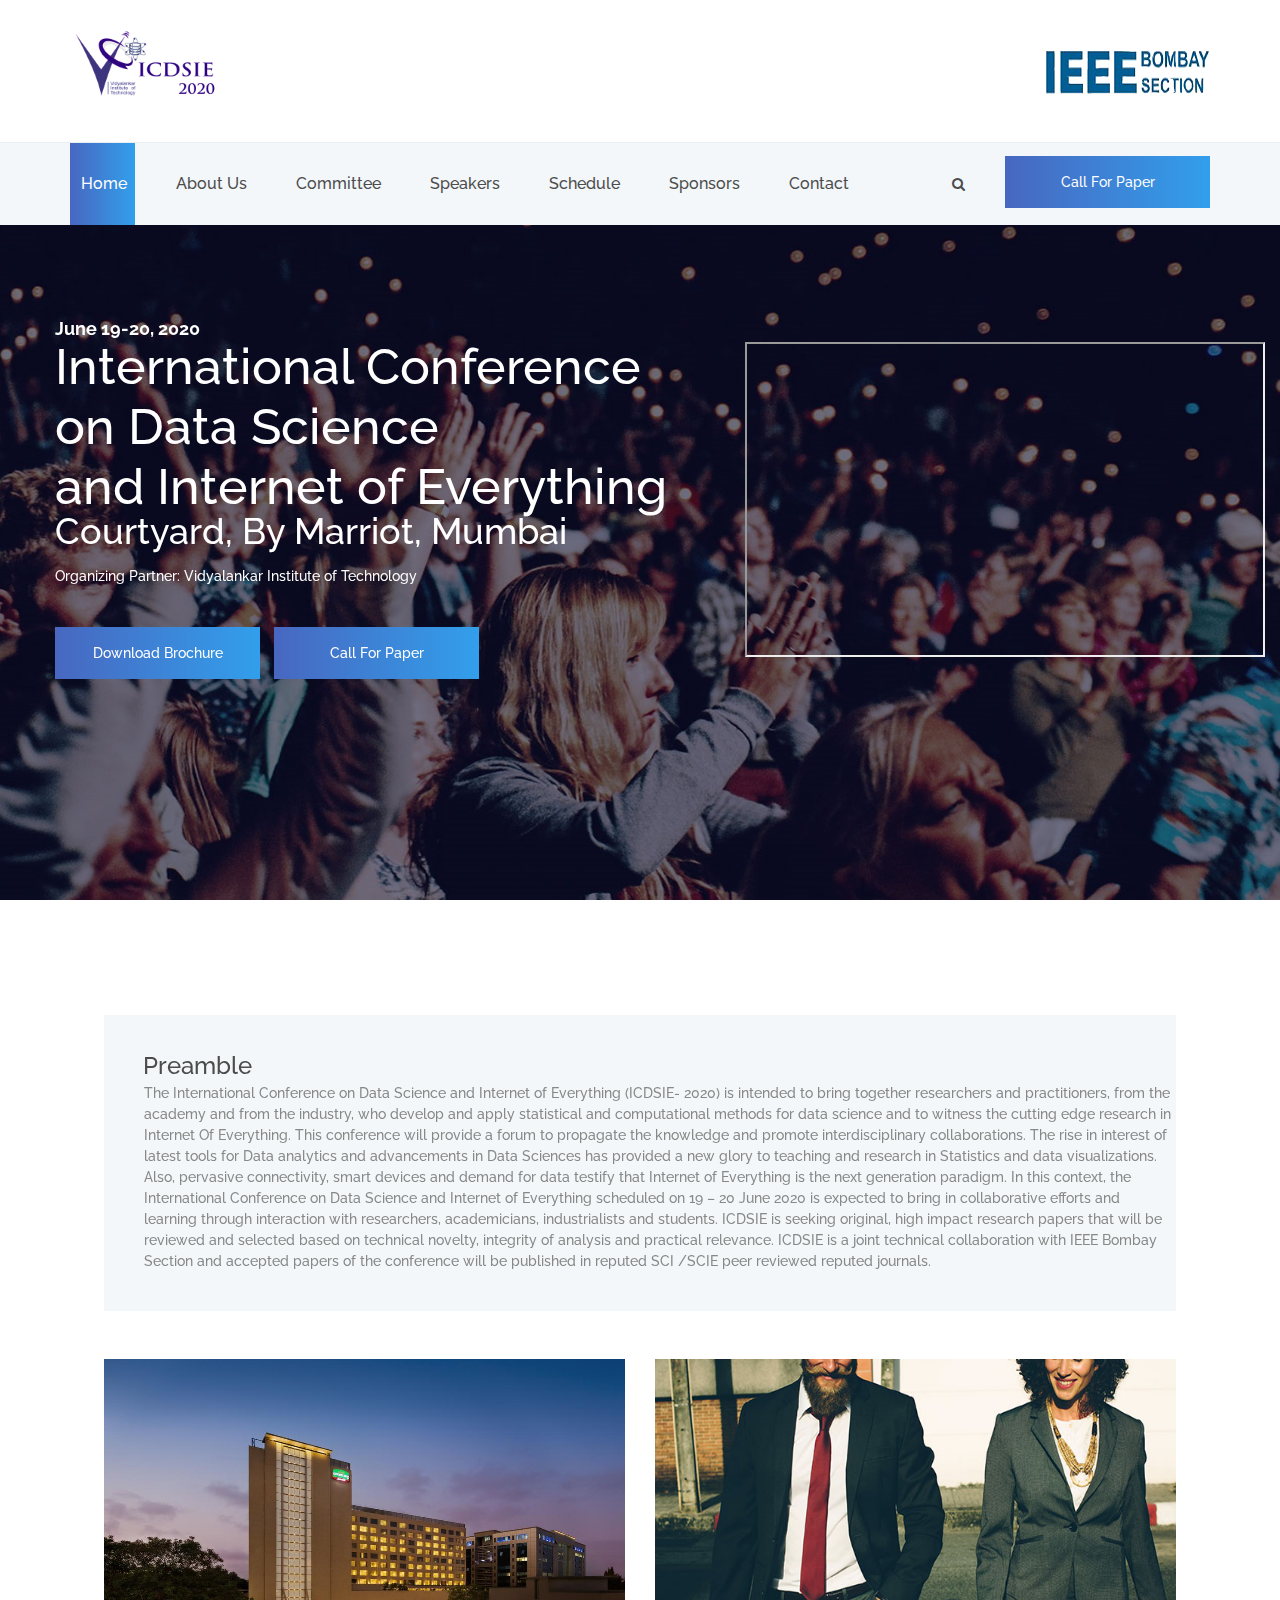
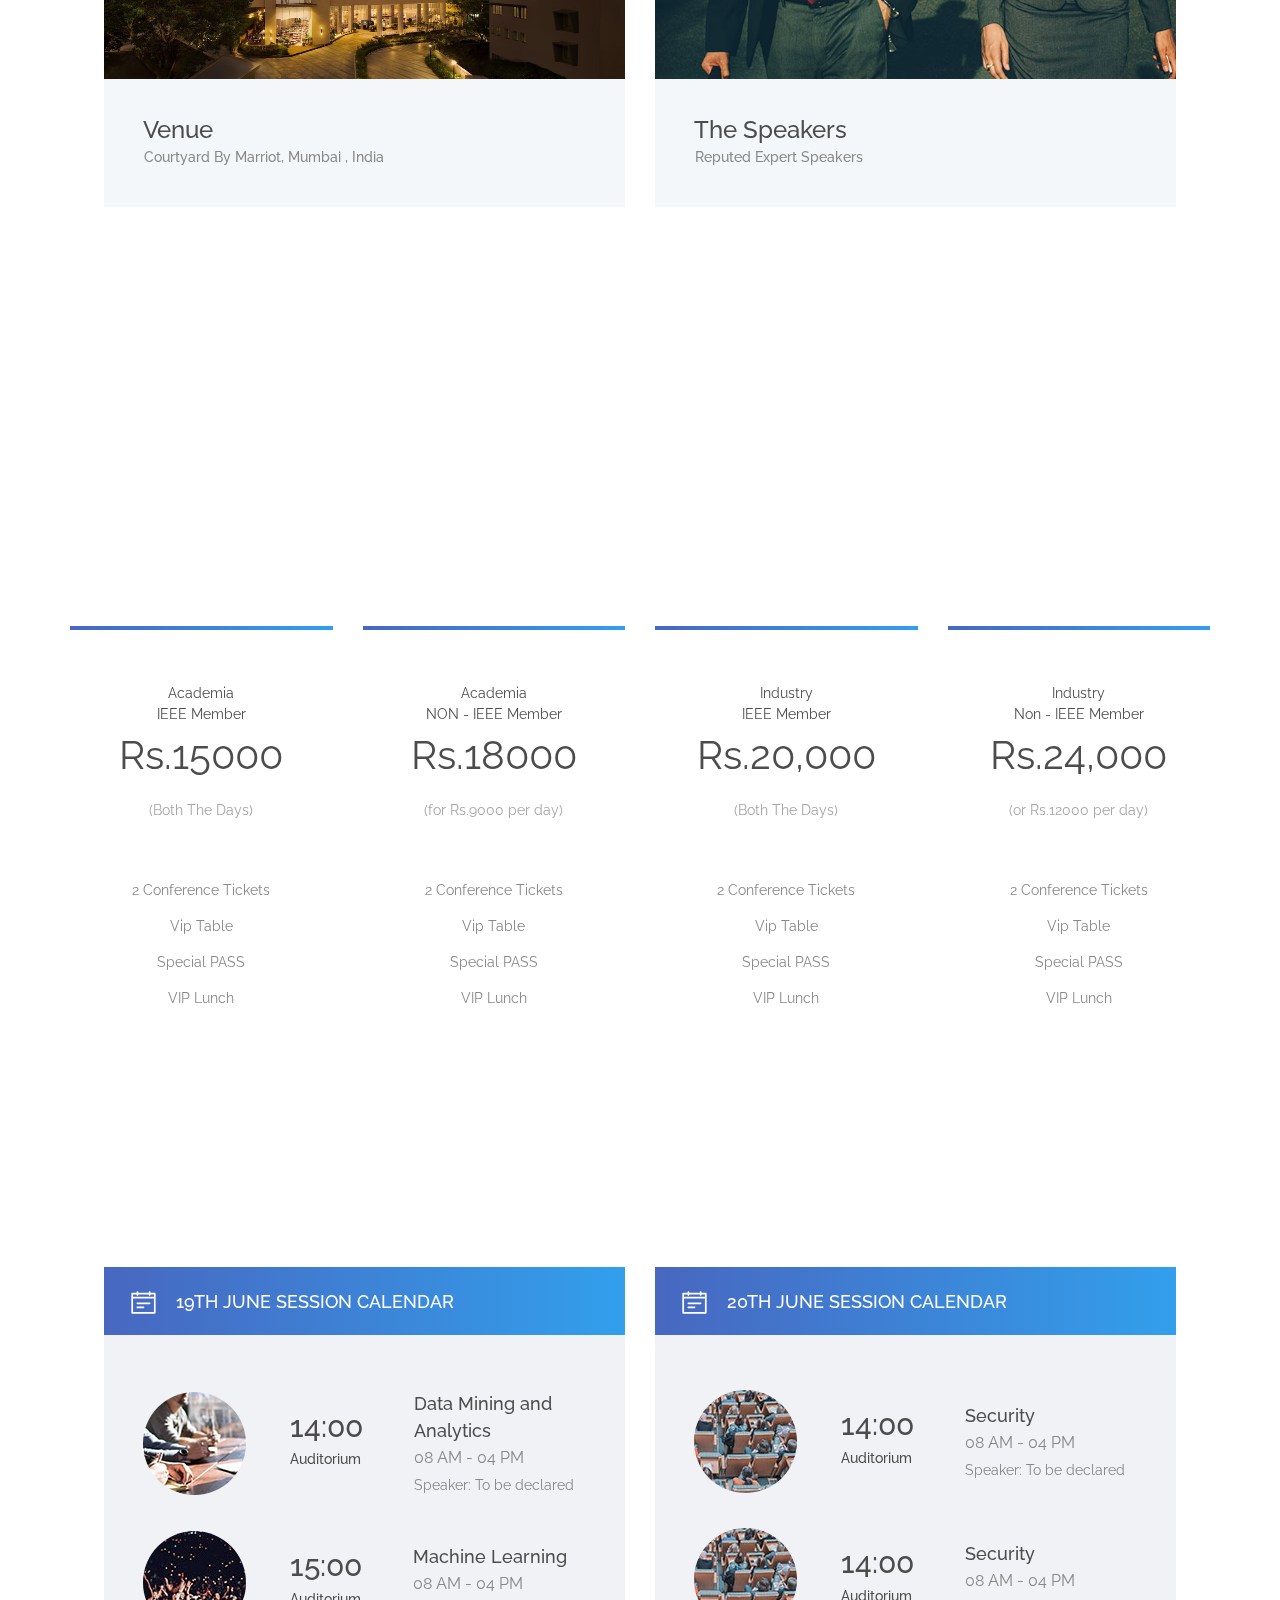
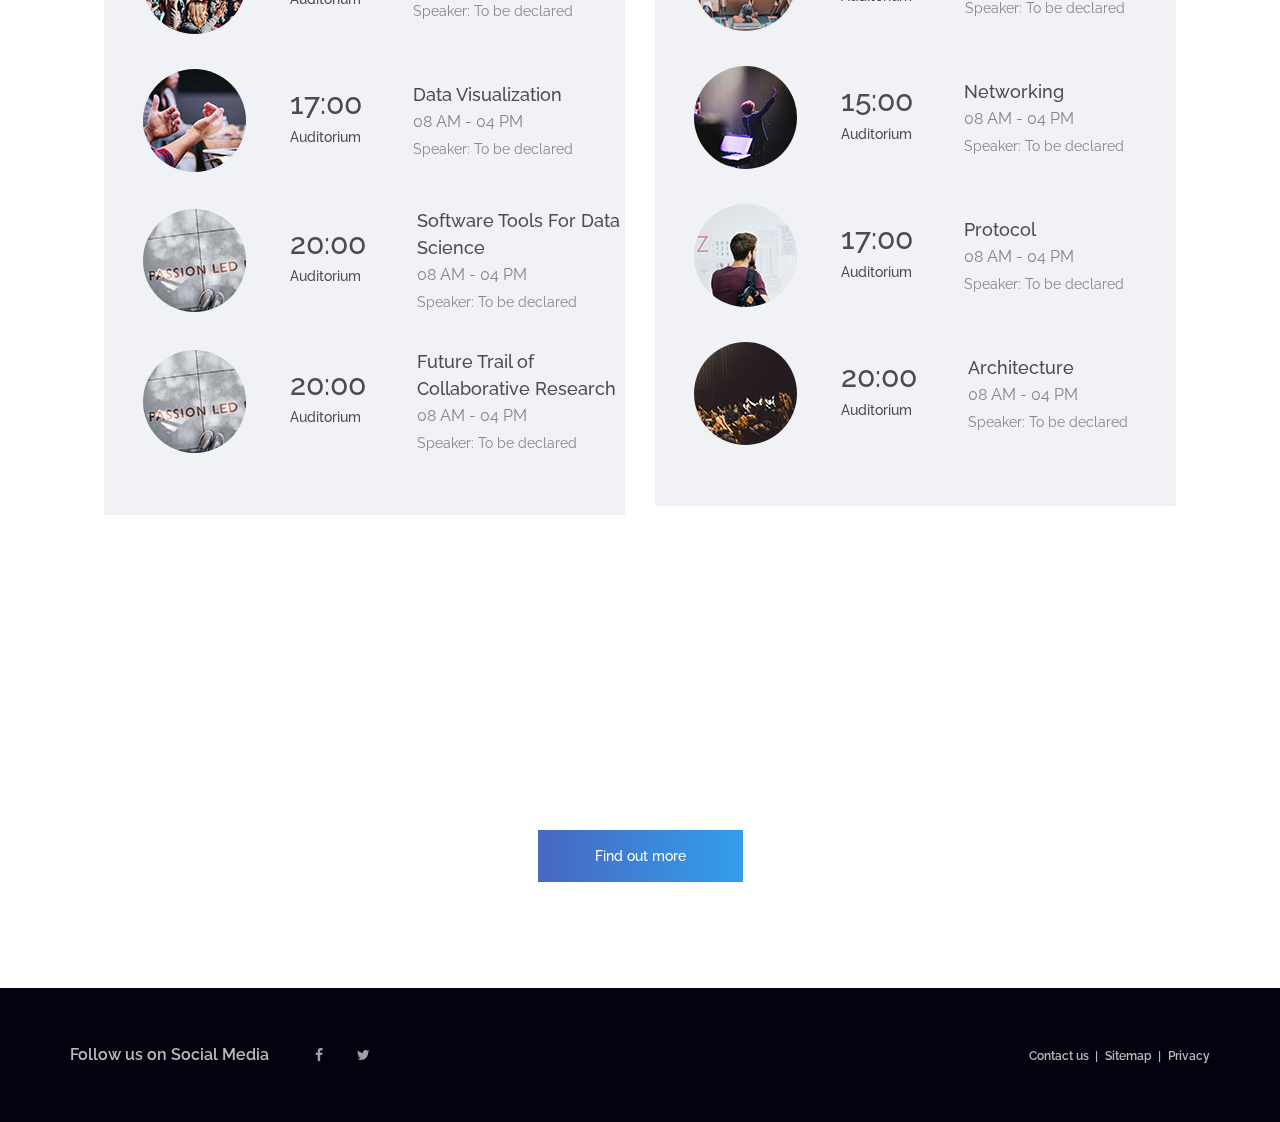
==== commit 9306e078: "yash done final" ====
--- a/index.html
+++ b/index.html
@@ -26,20 +26,19 @@
 			<div class="logo menu_logo">
 				<a href="#">
 					<div class="logo_container d-flex flex-row align-items-start justify-content-start">
-						<div class="logo_image"><div><img src="images/logo2.png" alt=""></div></div>
-						<div class="logo_content">
-							<div class="logo_text logo_text_not_ie">ICDSIE</div>
-							<div class="logo_sub">June 19-20, 2020</div>
-						</div>
+						<!--<div class="logo_image"><div style="width:200px,height:100px"><img " src="images/logo2.png" alt=""></div></div>-->
+						
 					</div>
 				</a>
 			</div>
 			<ul>
 				<li class="menu_item"><a href="index.html">Home</a></li>
-				<li class="menu_item"><a href="#">About us</a></li>
-				<li class="menu_item"><a href="#">Speakers</a></li>
-				<li class="menu_item"><a href="#">Tickets</a></li>
-				<li class="menu_item"><a href="news.html">News</a></li>
+				<li class="menu_item"><a href="aboutus.html">About us</a></li>
+				<li class="menu_item"><a href="speakers.html">Speakers</a></li>
+				<li class="menu_item"><a href="call.html">Call For Papers</a></li>
+				<li class="menu_item"><a href="schedule.html">Schedule</a></li>
+				<li class="menu_item"><a href="committee.html">Committee</a></li>
+				<li class="menu_item"><a href="Sponsors.html">Sponsors</a></li>
 				<li class="menu_item"><a href="contact.html">Contact</a></li>
 			</ul>
 		</div>
@@ -74,30 +73,28 @@
 									<div>
 										<a href="#">
 											<div style="width:300px" class="logo_container d-flex flex-row align-items-start justify-content-start">
-												<div class="logo_image" style="width:90px"><div style="width:200px"><img src="images/logo2.png" alt="" style="height:50px;" ></div></div>
-												<div class="logo_content">
-													<div id="logo_text" class="logo_text logo_text_not_ie">ICDSIE 2020</div>
-													<div class="logo_sub">June 19-20 , 2020 - Mumbai ,India</div>
-												</div>
+												<div class="logo_image" style="width:190px"><div style="width:400px"><img src="images/logo2.png" alt="" style="height:75px;" ></div></div>
+												
 											</div>
 										</a>	
 									</div>
-									<div class="header_social ml-auto">
-										<ul>
+									<div class="header_social ml-auto"><br><br>
+									<img class="logo_image" src="images/ieee_t3.png" alt="" style="width:190px,height:75px">
+										<!--<ul>
 											<li><a href="#"><i class="fa fa-pinterest" aria-hidden="true"></i></a></li>
 											<li><a href="#"><i class="fa fa-facebook" aria-hidden="true"></i></a></li>
 											<li><a href="#"><i class="fa fa-twitter" aria-hidden="true"></i></a></li>
 											<li><a href="#"><i class="fa fa-dribbble" aria-hidden="true"></i></a></li>
 											<li><a href="#"><i class="fa fa-behance" aria-hidden="true"></i></a></li>
 											<li><a href="#"><i class="fa fa-linkedin" aria-hidden="true"></i></a></li>
-										</ul>
+										</ul>-->
 									</div>
 									<div class="hamburger ml-auto"><i class="fa fa-bars" aria-hidden="true"></i></div>
 								</div>
 							</div>
 						</div>
 					</div>
-				</div>
+				</div><br><br>
 				<div class="header_nav" id="header_nav_pin">
 					<div class="header_nav_inner">
 						<div class="header_nav_container">
@@ -109,16 +106,16 @@
 												<ul>
 													<li class="active"><a href="index.html">Home</a></li>
 													<li><a href="aboutus.html">About Us</a></li>
-													<li><a href="speakers.html">Committee</a></li>
+													<li><a href="Committee.html">Committee</a></li>
                                                     <li><a href="speakers.html">Speakers</a></li>
 													<li><a href="schedule.html">Schedule</a></li>
-													<li><a href="news.html">Updates</a></li>
+													<li><a href="Sponsors.html">Sponsors</a></li>
 													<li><a href="contact.html">Contact</a></li>
 												</ul>
 											</nav>
 											<div class="header_extra ml-auto">
 												<div class="header_search"><i class="fa fa-search" aria-hidden="true"></i></div>
-												<div class="button header_button"><a href="CallforPaper_for_website_without_technical_logos.pdf" download>Call For Paper</a></div>
+												<div class="button header_button"><a href="call.html">Call For Paper</a></div>
 											</div>
 										</div>
 									</div>
@@ -144,24 +141,41 @@
 			</div>
 		</header>
 
-		<div class="home_content_container">
-			<div class="container">
+	<div class="home_content_container">
+			<table>
+<tr>
+<td>
+<div style="margin-left:40px" class="container">
 				<div class="row">
 					<div class="col">
 						<div class="home_content">
 							<div class="home_date">June 19-20, 2020</div>
-							<div class="home_title">International Conference on Data Science and Internet of Everything</div>
-							<div class="home_location">JW Marriot, Mumbai</div>
+							<div class="home_title" style="font-size:50px">International Conference <br>on Data Science <br>and Internet of Everything</div>
+							<div class="home_location">Courtyard, By Marriot, Mumbai</div>
 							<div class="home_text">Organizing Partner: Vidyalankar Institute of Technology</div>
 							<div class="home_buttons">
-								<div class="button home_button"><a href="#">Download Brochure</a></div>
-								<div class="button home_button"><a href="#">Play Video</a></div>
-							</div>
-						</div>
-					</div>
-				</div>
-			</div>
-		</div>
+								<div class="button home_button"><a href="brochure.pdf" download>Download Brochure</a></div>
+								<div class="button home_button"><a href="call.html">Call For Paper</a></div>
+							</div>
+						</div>
+					</div>
+				</div>
+			</div>
+		</td><td>
+		
+			<div class="container">
+				<div class="row">
+					<div class="col">
+						<div style="margin-left:50px" class="home_content">
+							<iframe width="520" height="315" src="https://www.youtube.com/embed/NF7MBdnQCEI?autoplay=1&mute=0">
+</iframe>
+						</div>
+					</div>
+				</div>
+			</div>
+		</td>
+		</tr>
+		</table></div>
 	</div>
 
 	<!-- Intro -->
@@ -174,8 +188,9 @@
 				<div class="intro_body">
 					<div class="intro_title"><a href="#">Preamble</a></div>
 					<div class="intro_subtitle" style="text-justify:inter-word">The International Conference on Data Science and Internet of Everything (ICDSIE- 2020) is intended to bring together researchers and practitioners, from the academy and from the industry, who develop and apply statistical and computational methods for data science and to witness the cutting edge research in Internet Of Everything. 
-        This conference will provide a forum to propagate the knowledge and promote interdisciplinary collaborations.The rise in interest of latest tools for Data analytics and advancements in Data Sciences has provided a new glory to teaching and research in Statistics and data visualizations. Also, pervasive connectivity, smart devices and demand for data testify that Internet of Everything is the next generation paradigm. In this context, the International Conference on Data Science and Internet of Everything scheduled on 19 – 20 June 2020 is expected to bring in collaborative efforts and learning through interaction with researchers, academicians, industrialists and students.
-        ICDSIE is seeking original, high impact research papers that will be reviewed and selected based on technical novelty, integrity of analysis and practical relevance
+        This conference will provide a forum to propagate the knowledge and promote interdisciplinary collaborations. The rise in interest of latest tools for Data analytics and advancements in Data Sciences has provided a new glory to teaching and research in Statistics and data visualizations. Also, pervasive connectivity, smart devices and demand for data testify that Internet of Everything is the next generation paradigm. In this context, the International Conference on Data Science and Internet of Everything scheduled on 19 – 20 June 2020 is expected to bring in collaborative efforts and learning through interaction with researchers, academicians, industrialists and students.
+        ICDSIE is seeking original, high impact research papers that will be reviewed and selected based on technical novelty, integrity of analysis and practical relevance. ICDSIE is a joint technical collaboration with IEEE Bombay Section and accepted papers of the conference will be published in reputed SCI /SCIE peer reviewed reputed journals. 
+
 </div>
 				</div>
 			</div>
@@ -198,16 +213,7 @@
 				</div>
 			</div>
 
-			<!-- Intro Item -->
-			<div class="intro_item">
-				<div class="intro_image"><img src="images/intro_4.jpg" height="320px" alt=""></div>
-				<div class="intro_body">
-					<div class="intro_title"><a href="schedule.html">Explore Sessions</a></div>
-					<div class="intro_subtitle">Donec quis metus ac arcu luctus accumsan.</div>
-				</div>
-			</div>
-
-					</div>
+			</div>
 	</div>
 
 	<!-- Pricing -->
@@ -235,10 +241,8 @@
 								<li>Special PASS</li>
 								<li>VIP Lunch</li>
 							</ul>
-							<div class="pricing_info">
-								<a href="#">i</a>
-							</div>
-							<div class="button pricing_button"><a href="#">Payment</a></div>
+						
+							
 						</div>
 					</div>
 				</div>
@@ -255,10 +259,7 @@
 								<li>Special PASS</li>
 								<li>VIP Lunch</li>
 							</ul>
-							<div class="pricing_info">
-								<a href="#">i</a>
-							</div>
-							<div class="button pricing_button"><a href="#">Payment</a></div>
+							
 						</div>
 					</div>
 				</div>
@@ -278,10 +279,7 @@
 								<li>Special PASS</li>
 								<li>VIP Lunch</li>
 							</ul>
-							<div class="pricing_info">
-								<a href="#">i</a>
-							</div>
-							<div class="button pricing_button"><a href="#">Payment</a></div>
+							
 						</div>
 					</div>
 				</div>
@@ -298,10 +296,7 @@
 								<li>Special PASS</li>
 								<li>VIP Lunch</li>
 							</ul>
-							<div class="pricing_info">
-								<a href="#">i</a>
-							</div>
-							<div class="button pricing_button"><a href="#">Payment</a></div>
+							
 						</div>
 					</div>
 				</div>
@@ -311,7 +306,7 @@
 
 	<!-- Calendar -->
 
-	<div class="calendar">
+	<div class="calendar" id="schedulejump">
 		<div class="container reset_container">
 			<div class="row">
 				<div class="col-xl-6 calendar_col">
@@ -374,7 +369,7 @@
 								<div class="calendar_item_text">
 									<div>Software Tools For Data Science</div>
 									<div>08 AM - 04 PM</div>
-									<div>Speaker: Daniel Hill</div>
+									<div>Speaker: To be declared</div>
 								</div>
 							</div>
                             <!-- Calendar Item -->
@@ -479,6 +474,8 @@
 			</div>
 		</div>
 	</div>
+
+	<!-- Call to action -->
 
 	<!-- Call to action -->
 
@@ -489,7 +486,7 @@
 				<div class="col">
 					<div class="cta_content text-center">
 						<div class="cta_title">Register. Limited Availability!</div>
-						<div class="button cta_button"><a href="#">Find out more</a></div>
+						<div class="button cta_button"><a href="call.html">Find out more</a></div>
 					</div>
 				</div>
 			</div>
@@ -499,75 +496,7 @@
 	<!-- Footer -->
 
 	<footer class="footer">
-		<div class="footer_content">
-			<div class="container">
-				<div class="row">
-					
-					<!-- Footer Column -->
-					<div class="col-lg-4 footer_col">
-						<div class="footer_about">
-							<div>
-								<a href="#">
-									<div class="logo_container d-flex flex-row align-items-start justify-content-start">
-										<div class="logo_image"><div><img src="images/logo2.png" alt=""></div></div>
-										<div class="logo_content">
-											<div id="logo_text" class="logo_text logo_text_not_ie">ICDSIE 2020</div>
-											<div class="logo_sub">June 19-20 , Mumbai</div>
-										</div>
-									</div>
-								</a>	
-							</div>
-							<div class="footer_about_text">
-								<p>Donec quis metus ac arcu luctus accumsan. Nunc in justo tincidunt, sodales nunc id, finibus nibh. Class aptent taciti sociosqu ad litora torquent per conubia nostra, per inceptos himenaeos.</p>
-							</div>
-						</div>
-					</div>
-
-					<!-- Footer Column -->
-					<div class="col-lg-3 footer_col">
-						<div class="footer_links">
-							<ul>
-								<li><a href="#">About </a></li>
-								<li><a href="#">Services</a></li>
-								<li><a href="#">Speakers</a></li>
-								<li><a href="#">Event Dates</a></li>
-								<li><a href="#">Information</a></li>
-								<li><a href="#">Calendar</a></li>
-							</ul>
-						</div>
-					</div>
-
-					<!-- Footer Column -->
-					<div class="col-lg-3 footer_col">
-						<div class="footer_links">
-							<ul>
-								<li><a href="#">Logistics</a></li>
-								<li><a href="#">Our Partners</a></li>
-								<li><a href="#">Testimonials</a></li>
-								<li><a href="#">Price Plans</a></li>
-								<li><a href="#">News</a></li>
-								<li><a href="#">Contact</a></li>
-							</ul>
-						</div>
-					</div>
-
-					<!-- Footer Column -->
-					<div class="col-lg-2 footer_col">
-						<div class="footer_links">
-							<ul>
-								<li><a href="#">About </a></li>
-								<li><a href="#">Services</a></li>
-								<li><a href="#">Speakers</a></li>
-								<li><a href="#">Event Dates</a></li>
-								<li><a href="#">Information</a></li>
-								<li><a href="#">Calendar</a></li>
-							</ul>
-						</div>
-					</div>
-
-				</div>
-			</div>
-		</div>
+		
 		<div class="footer_extra">
 			<div class="container">
 				<div class="row">
@@ -576,12 +505,9 @@
 							<div class="footer_social">
 								<div class="footer_social_title">Follow us on Social Media</div>
 								<ul class="footer_social_list">
-									<li><a href="#"><i class="fa fa-pinterest" aria-hidden="true"></i></a></li>
+									
 									<li><a href="#"><i class="fa fa-facebook" aria-hidden="true"></i></a></li>
 									<li><a href="#"><i class="fa fa-twitter" aria-hidden="true"></i></a></li>
-									<li><a href="#"><i class="fa fa-dribbble" aria-hidden="true"></i></a></li>
-									<li><a href="#"><i class="fa fa-behance" aria-hidden="true"></i></a></li>
-									<li><a href="#"><i class="fa fa-linkedin" aria-hidden="true"></i></a></li>
 								</ul>
 							</div>
 							<div class="footer_extra_right ml-lg-auto text-lg-right">
@@ -592,9 +518,7 @@
 										<li><a href="#">Privacy</a></li>
 									</ul>
 								</div>
-								<div class="copyright"><!-- Link back to Colorlib can't be removed. Template is licensed under CC BY 3.0. -->
-Copyright &copy;<script>document.write(new Date().getFullYear());</script> All rights reserved | This template is made with <i class="fa fa-heart-o" aria-hidden="true"></i> by <a href="https://colorlib.com" target="_blank">Colorlib</a>
-<!-- Link back to Colorlib can't be removed. Template is licensed under CC BY 3.0. --></div>
+								
 							</div>
 						</div>
 					</div>
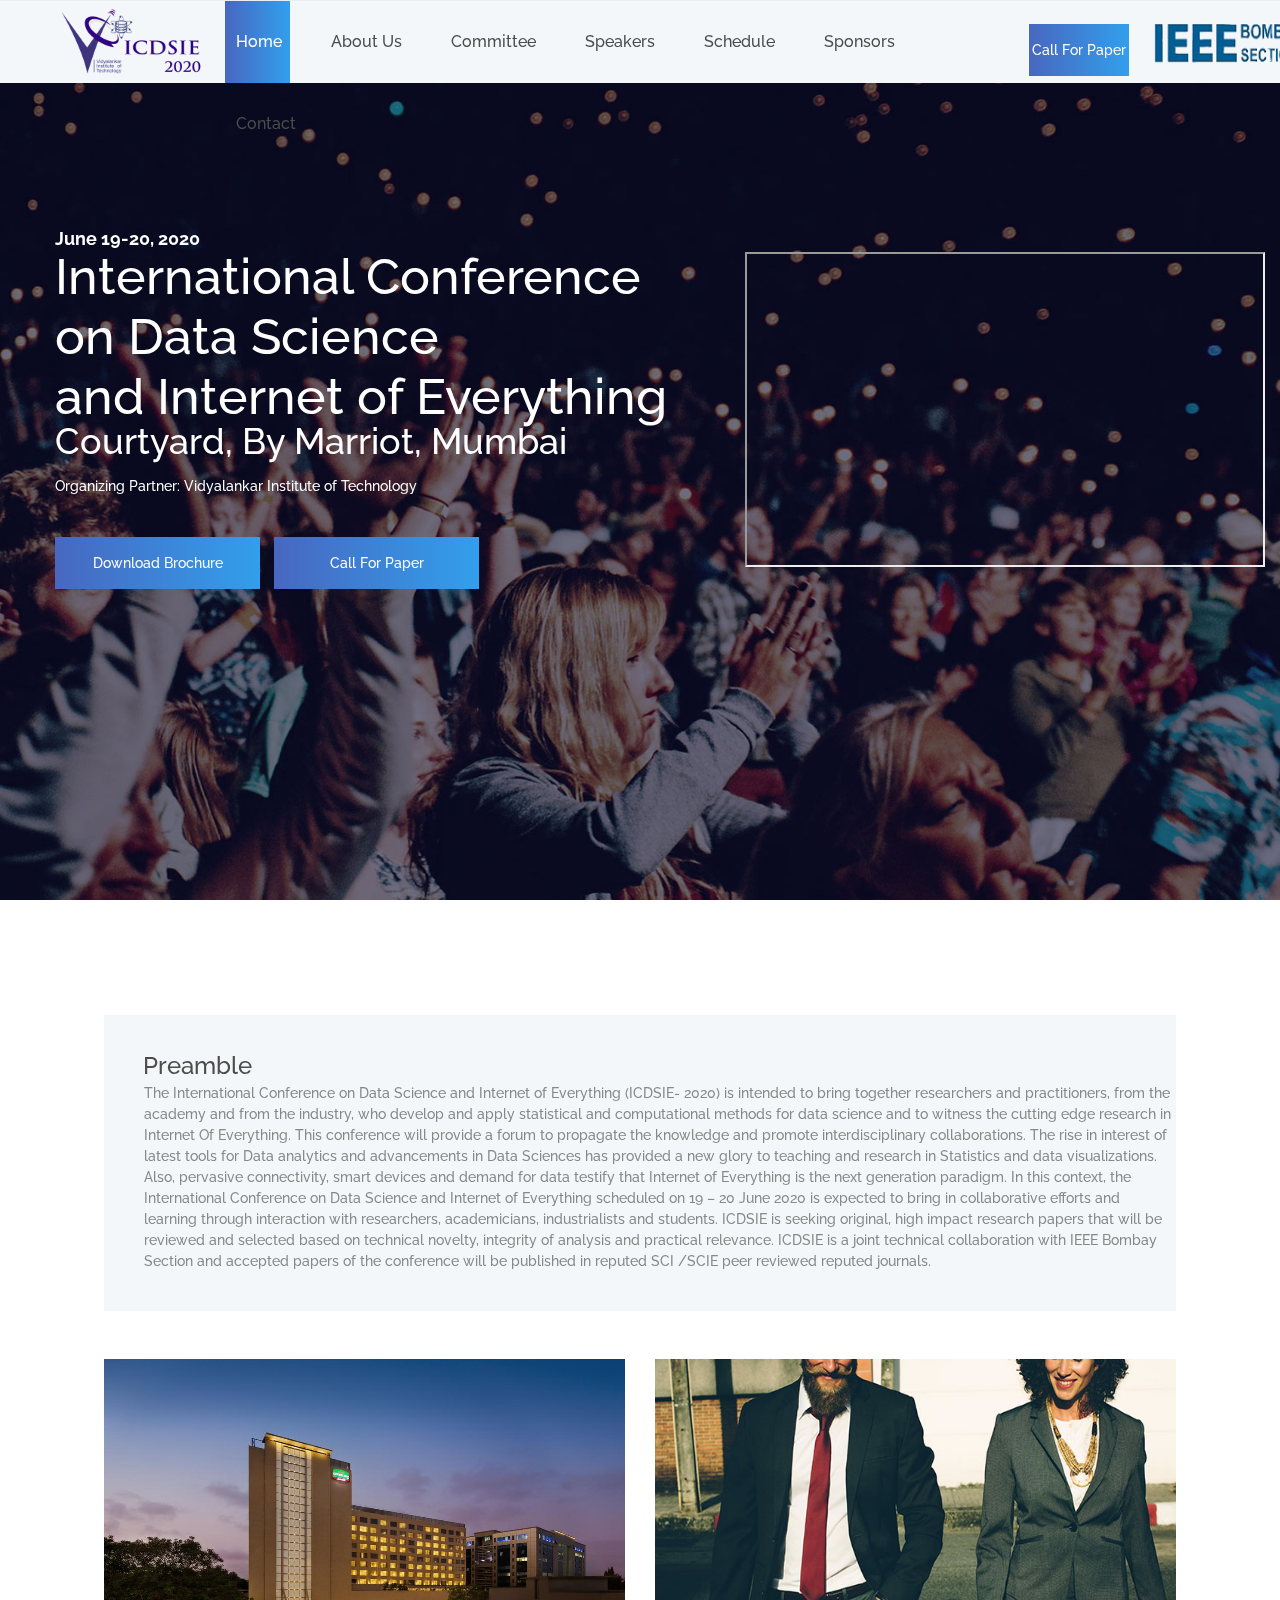
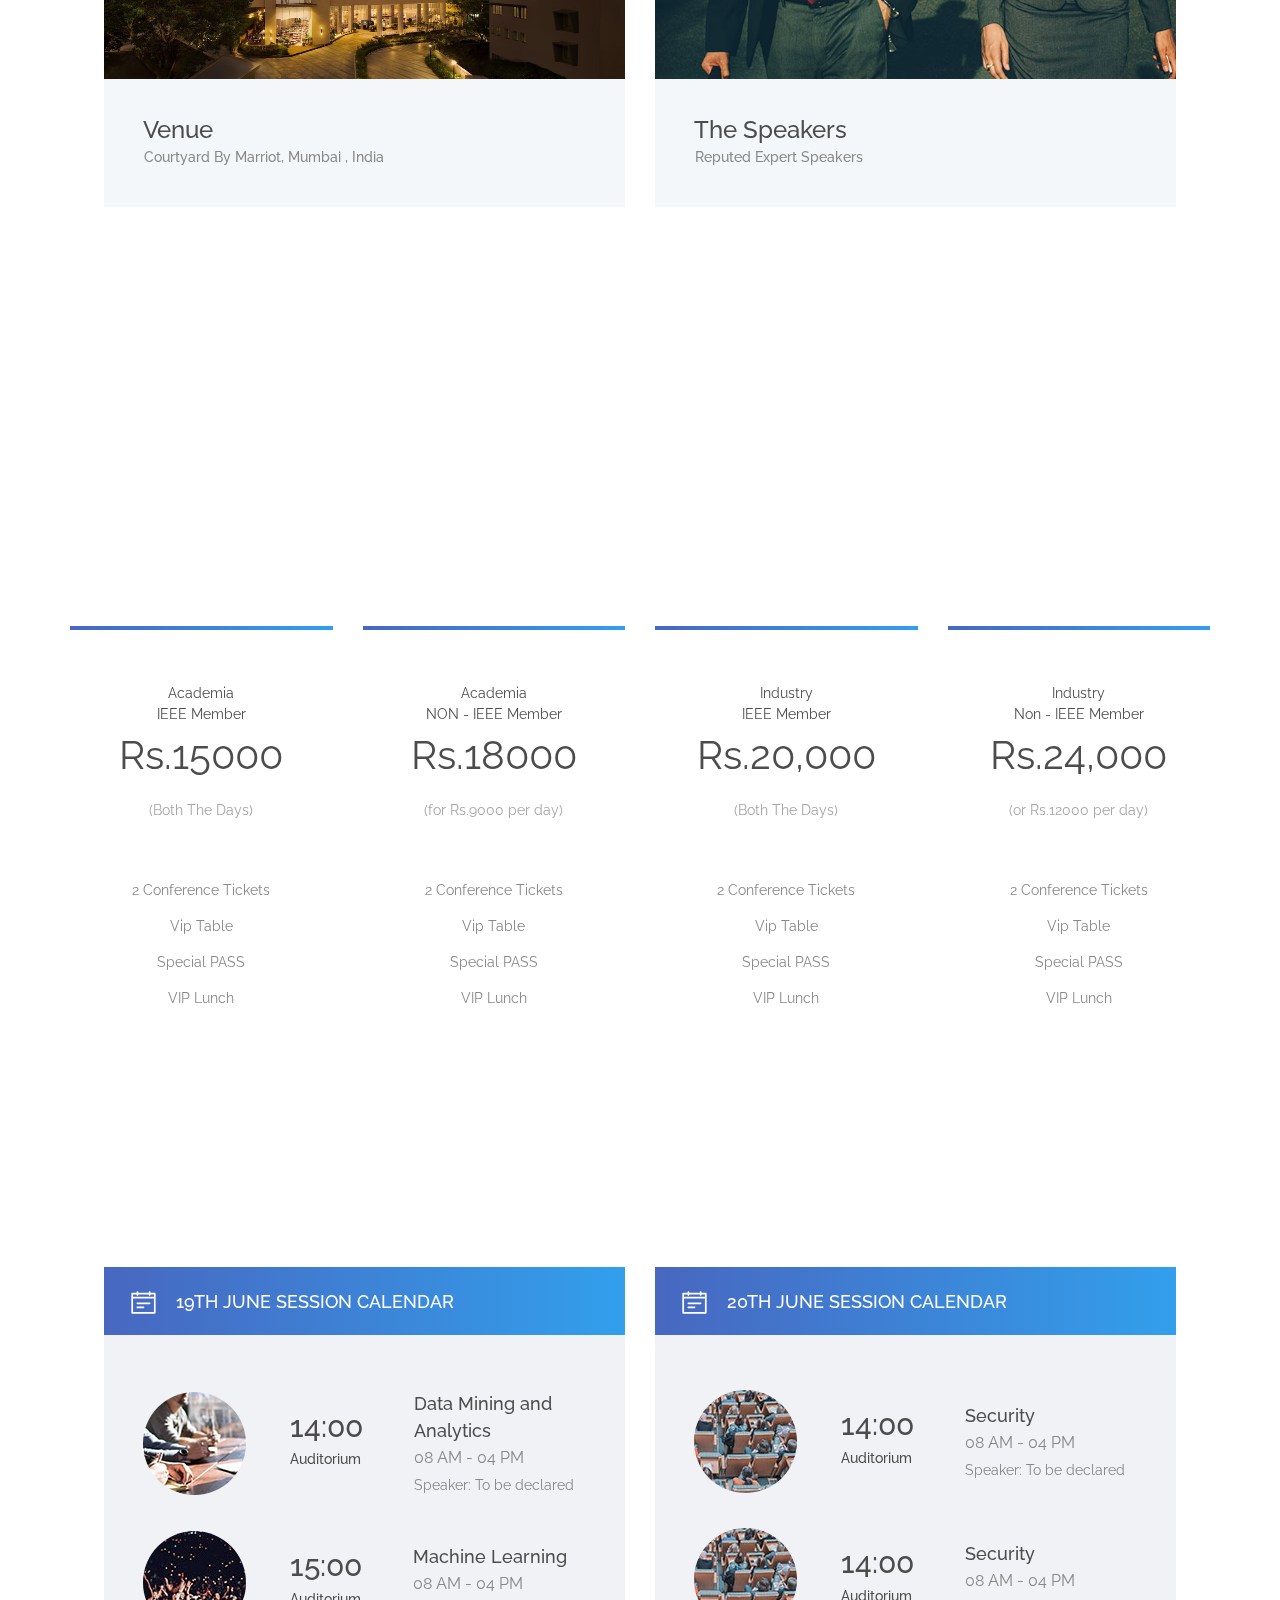
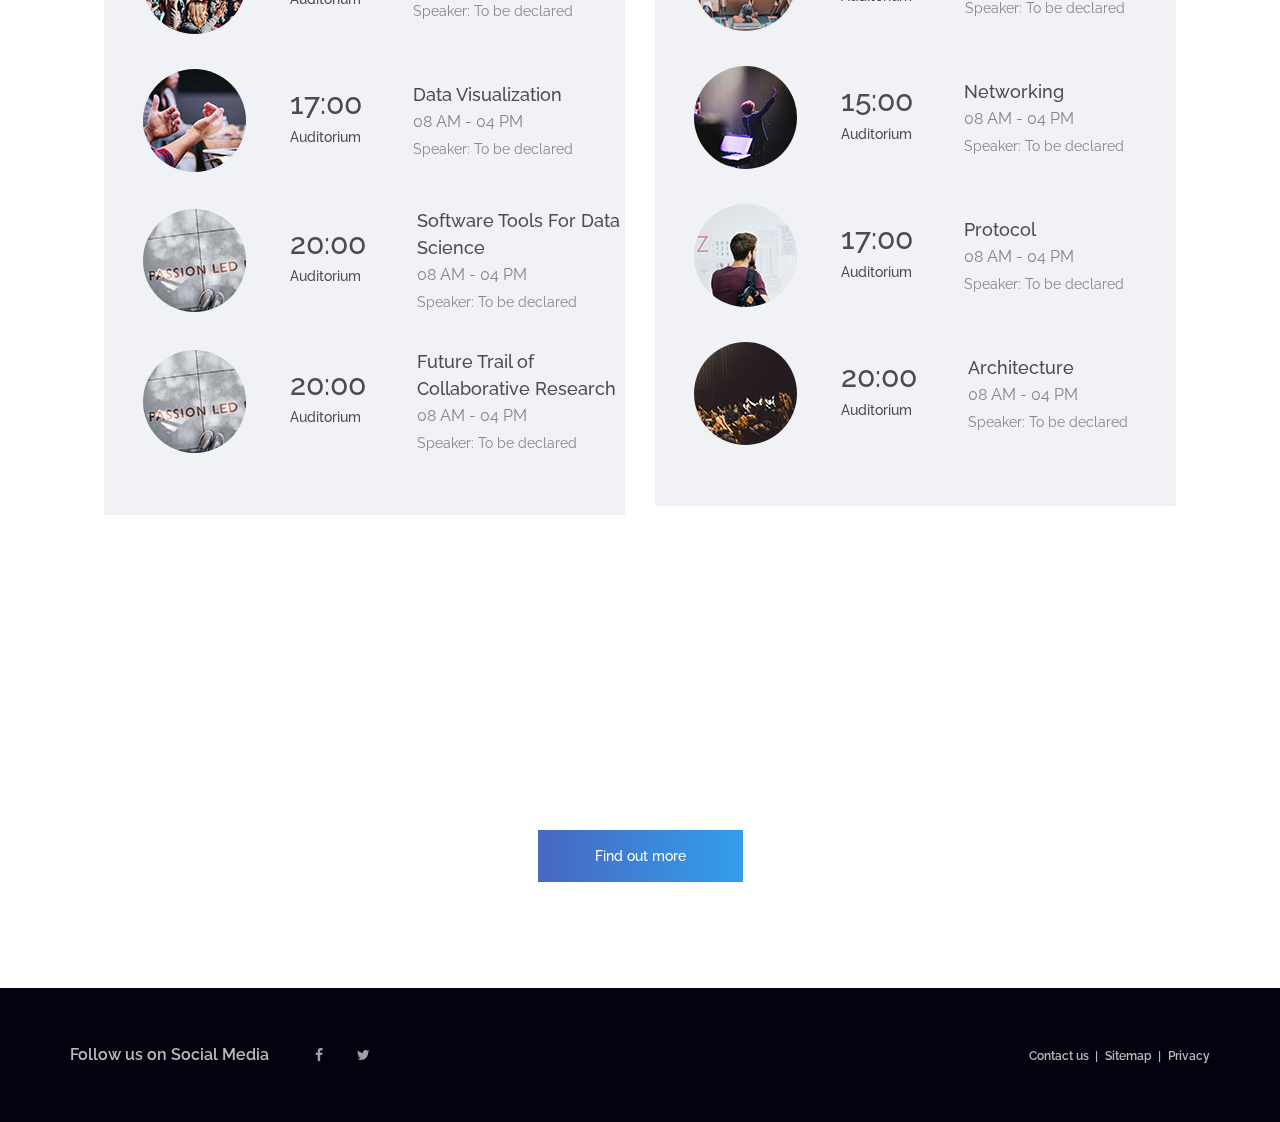
==== commit 4995bec7: "for photos" ====
--- a/index.html
+++ b/index.html
@@ -13,7 +13,24 @@
 <link rel="stylesheet" type="text/css" href="plugins/OwlCarousel2-2.2.1/animate.css">
 <link rel="stylesheet" type="text/css" href="styles/main_styles.css">
 <link rel="stylesheet" type="text/css" href="styles/responsive.css">
+<style>
+.video-container {
+	position:relative;
+	padding-bottom:56.25%;
+	padding-top:30px;
+	height:0;
+	overflow:hidden;
+}
+
+.video-container iframe, .video-container object, .video-container embed {
+	position:absolute;
+	top:0;
+	left:0;
+	width:100%;
+	height:100%;
+}</style>
 </head>
+
 <body>
 
 <div class="super_container">
@@ -26,20 +43,23 @@
 			<div class="logo menu_logo">
 				<a href="#">
 					<div class="logo_container d-flex flex-row align-items-start justify-content-start">
-						<!--<div class="logo_image"><div style="width:200px,height:100px"><img " src="images/logo2.png" alt=""></div></div>-->
-						
+						<div class="logo_image"><div><img src="images/logo2.png" alt=""></div></div>
+						<div class="logo_content">
+						<!--	<div class="logo_text logo_text_not_ie">ICDSIE</div>
+							<div class="logo_sub">June 19-20, 2020</div>-->
+						</div>
 					</div>
 				</a>
 			</div>
 			<ul>
-				<li class="menu_item"><a href="index.html">Home</a></li>
-				<li class="menu_item"><a href="aboutus.html">About us</a></li>
-				<li class="menu_item"><a href="speakers.html">Speakers</a></li>
-				<li class="menu_item"><a href="call.html">Call For Papers</a></li>
-				<li class="menu_item"><a href="schedule.html">Schedule</a></li>
-				<li class="menu_item"><a href="committee.html">Committee</a></li>
-				<li class="menu_item"><a href="Sponsors.html">Sponsors</a></li>
-				<li class="menu_item"><a href="contact.html">Contact</a></li>
+													<li class="menu_item"><a href="index.html">Home</a></li>
+													<li class="menu_item"><a href="aboutus.html">About Us</a></li>
+													<li class="menu_item"><a href="committee.html">Committee</a></li>
+                                                    <li class="menu_item"><a href="speakers.html">Speakers</a></li>
+													<li class="menu_item"><a href="schedule.html">Schedule</a></li>
+													<li class="menu_item"><a href="sponsors.html">Sponsors</a></li>
+													<li class="menu_item"><a href="contact.html">Contact</a></li>
+													<li class="menu_item"><a href="callforpaper.html">Call For Paper</a></li>
 			</ul>
 		</div>
 		<div class="menu_social">
@@ -48,9 +68,9 @@
 				<li><a href="#"><i class="fa fa-pinterest" aria-hidden="true"></i></a></li>
 				<li><a href="#"><i class="fa fa-facebook" aria-hidden="true"></i></a></li>
 				<li><a href="#"><i class="fa fa-twitter" aria-hidden="true"></i></a></li>
-				<li><a href="#"><i class="fa fa-dribbble" aria-hidden="true"></i></a></li>
+				<!--<li><a href="#"><i class="fa fa-dribbble" aria-hidden="true"></i></a></li>
 				<li><a href="#"><i class="fa fa-behance" aria-hidden="true"></i></a></li>
-				<li><a href="#"><i class="fa fa-linkedin" aria-hidden="true"></i></a></li>
+				<li><a href="#"><i class="fa fa-linkedin" aria-hidden="true"></i></a></li>-->
 			</ul>
 		</div>
 	</div>
@@ -65,83 +85,78 @@
 
 		<header class="header" id="header">
 			<div>
-				<div class="header_top">
-					<div class="container">
+				<div class="header_top" style="height:0px">
+				<div class="container">
 						<div class="row">
 							<div class="col">
-								<div class="header_top_content d-flex flex-row align-items-center justify-content-start">
-									<div>
-										<a href="#">
-											<div style="width:300px" class="logo_container d-flex flex-row align-items-start justify-content-start">
-												<div class="logo_image" style="width:190px"><div style="width:400px"><img src="images/logo2.png" alt="" style="height:75px;" ></div></div>
-												
-											</div>
-										</a>	
-									</div>
-									<div class="header_social ml-auto"><br><br>
-									<img class="logo_image" src="images/ieee_t3.png" alt="" style="width:190px,height:75px">
-										<!--<ul>
-											<li><a href="#"><i class="fa fa-pinterest" aria-hidden="true"></i></a></li>
+								<div class="header_top_content d-flex flex-row">
+									<div class="hamburger ml-auto"><i class="fa fa-bars" aria-hidden="true" style="color:white;"></i></div>
+								</div>
+							</div>
+						</div>
+				</div>
+				</div>
+				<div class="header_nav" id="header_nav_pin">
+					<div class="header_nav_inner">
+                   
+						<div class="header_nav_container">
+							<div class="container" style="margin-left:0px">
+								<div class="row">
+								<div style="width:2500px">
+								<div class="col" >
+								
+										<div class="header_nav_content d-flex flex-row align-items-center justify-content-start">
+                                        <div> &nbsp; &nbsp; &nbsp; &nbsp; &nbsp; &nbsp;</div>
+                                        <div ><img src="images/logo2.png" alt="" style="width:150px" style="height:80px"></div>
+                                        <div> &nbsp; &nbsp; &nbsp;</div>
+											<nav class="main_nav" style="width:830px">
+                                             
+												<ul>
+													<li class="active"><a href="index.html">Home</a></li>
+													<li><a href="aboutus.html">About Us</a></li>
+													<li><a href="committee.html">Committee</a></li>
+                                                    <li><a href="speakers.html">Speakers</a></li>
+													<li><a href="schedule.html">Schedule</a></li>
+													<li><a href="sponsors.html">Sponsors</a></li>
+													<li><a href="contact.html">Contact</a></li>
+													
+												</ul>
+											</nav>
+                                            
+											<div class="header_extra ml-auto">
+												<div>&nbsp;&nbsp;&nbsp;</div>
+												<div class="button header_button" style="width:100px"><a href="callforpaper.html">Call For Paper</a></div>
+                                              
+                                               
+											</div> 
+                                            <div>&nbsp;&nbsp;&nbsp;&nbsp;&nbsp;&nbsp;</div>
+                                              <div ><img src="images/ieee_t3.png" alt="" style="width:150px" style="height:20px"></div>
+											  <div class="header_social ml-auto">
+										<ul>
+										<!--	<li><a href="#"><i class="fa fa-pinterest" aria-hidden="true"></i></a></li>
 											<li><a href="#"><i class="fa fa-facebook" aria-hidden="true"></i></a></li>
 											<li><a href="#"><i class="fa fa-twitter" aria-hidden="true"></i></a></li>
 											<li><a href="#"><i class="fa fa-dribbble" aria-hidden="true"></i></a></li>
 											<li><a href="#"><i class="fa fa-behance" aria-hidden="true"></i></a></li>
-											<li><a href="#"><i class="fa fa-linkedin" aria-hidden="true"></i></a></li>
-										</ul>-->
+											<li><a href="#"><i class="fa fa-linkedin" aria-hidden="true"></i></a></li>-->
+										</ul>
 									</div>
-									<div class="hamburger ml-auto"><i class="fa fa-bars" aria-hidden="true"></i></div>
-								</div>
-							</div>
-						</div>
-					</div>
-				</div><br><br>
-				<div class="header_nav" id="header_nav_pin">
-					<div class="header_nav_inner">
-						<div class="header_nav_container">
-							<div class="container">
-								<div class="row">
-									<div class="col">
-										<div class="header_nav_content d-flex flex-row align-items-center justify-content-start">
-											<nav class="main_nav">
-												<ul>
-													<li class="active"><a href="index.html">Home</a></li>
-													<li><a href="aboutus.html">About Us</a></li>
-													<li><a href="Committee.html">Committee</a></li>
-                                                    <li><a href="speakers.html">Speakers</a></li>
-													<li><a href="schedule.html">Schedule</a></li>
-													<li><a href="Sponsors.html">Sponsors</a></li>
-													<li><a href="contact.html">Contact</a></li>
-												</ul>
-											</nav>
-											<div class="header_extra ml-auto">
-												<div class="header_search"><i class="fa fa-search" aria-hidden="true"></i></div>
-												<div class="button header_button"><a href="call.html">Call For Paper</a></div>
-											</div>
+											  <div class="hamburger ml-auto"><i class="fa fa-bars" aria-hidden="true"></i></div>
 										</div>
-									</div>
-								</div>
-							</div>
-						</div>
-						<div class="search_container">
-							<div class="container">
-								<div class="row">
-									<div class="col">
-										<div class="search_content d-flex flex-row align-items-center justify-content-end">
-											<form action="#" id="search_container_form" class="search_container_form">
-												<input type="text" class="search_container_input" placeholder="Search" required>
-												<button class="search_container_button"><i class="fa fa-search" aria-hidden="true"></i></button>
-											</form>
-										</div>
-									</div>
-								</div>
-							</div>
-						</div>
-					</div>
-				</div>	
-			</div>
+									
+								</div>
+								</div>
+								</div>
+							</div>
+						
+						<div>
+					</div>
+			</div>
+		
+		</div>
 		</header>
 
-	<div class="home_content_container">
+	<div class="home_content_container" style="top:25%">
 			<table>
 <tr>
 <td>
@@ -155,7 +170,7 @@
 							<div class="home_text">Organizing Partner: Vidyalankar Institute of Technology</div>
 							<div class="home_buttons">
 								<div class="button home_button"><a href="brochure.pdf" download>Download Brochure</a></div>
-								<div class="button home_button"><a href="call.html">Call For Paper</a></div>
+								<div class="button home_button"><a href="callforpaper.html">Call For Paper</a></div>
 							</div>
 						</div>
 					</div>
@@ -177,7 +192,6 @@
 		</tr>
 		</table></div>
 	</div>
-
 	<!-- Intro -->
 
 	<div class="intro">
@@ -477,8 +491,6 @@
 
 	<!-- Call to action -->
 
-	<!-- Call to action -->
-
 	<div class="cta">
 		<div class="parallax_background parallax-window" data-parallax="scroll" data-image-src="images/cta_1.jpg" data-speed="0.8"></div>
 		<div class="container">
@@ -486,7 +498,7 @@
 				<div class="col">
 					<div class="cta_content text-center">
 						<div class="cta_title">Register. Limited Availability!</div>
-						<div class="button cta_button"><a href="call.html">Find out more</a></div>
+						<div class="button cta_button"><a href="callforpaper.html">Find out more</a></div>
 					</div>
 				</div>
 			</div>
